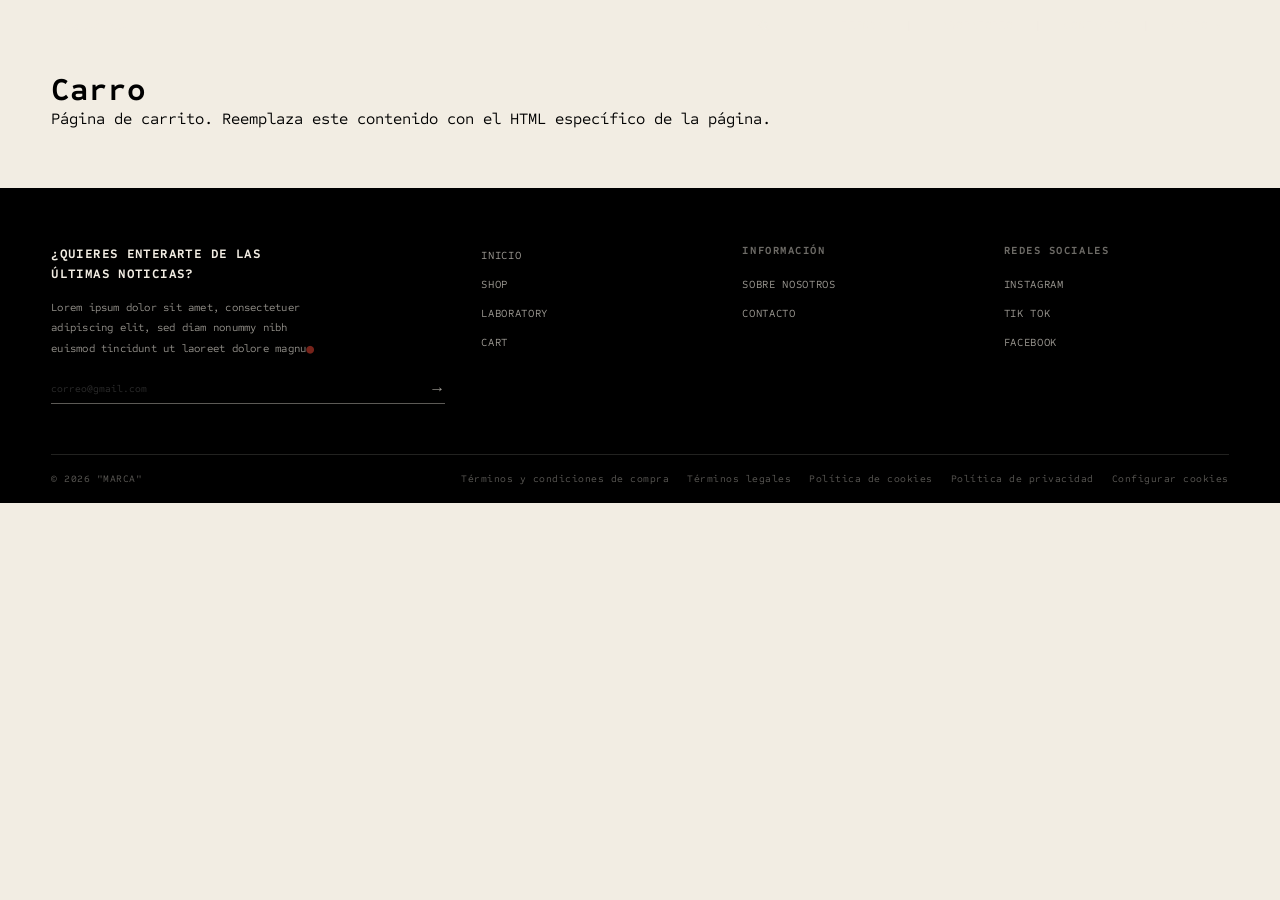
==== carro.html @ a8d57d3d "Add initial implementation of website structure with navbar, product pages, and chat widget" ====
<!DOCTYPE html>
<html lang="es">
<head>
    <meta charset="UTF-8">
    <meta name="viewport" content="width=device-width, initial-scale=1.0">
    <title>MARCA — Carro</title>
    <link href="https://fonts.googleapis.com/css2?family=Some+Type+Mono:ital,wght@0,400;0,700;1,400&display=swap" rel="stylesheet">
    <link rel="stylesheet" href="CSS.css">
</head>
<body>

<!-- NAVBAR (copiado de INICIO.html) -->
<nav id="navbar" class="on-light">
    <a href="INICIO.html" class="nav-logo">logotipo</a>

    <div class="nav-center">
        <input type="text" placeholder="" aria-label="Buscar">
        <button aria-label="Buscar">
            <svg width="13" height="13" viewBox="0 0 24 24" fill="none" stroke="currentColor" stroke-width="2">
                <circle cx="11" cy="11" r="7"/>
                <line x1="21" y1="21" x2="16.65" y2="16.65"/>
            </svg>
        </button>
    </div>

    <ul class="nav-links">
        <li><a href="tienda.html">Tienda</a></li>
        <li><a href="laboratorio.html">Laboratorio</a></li>
        <li><a href="contacto.html">Contacto</a></li>
        <li><a href="carro.html" class="cart-link">Carro</a></li>
    </ul>
</nav>

<!-- Contenido específico de la página -->
<main style="padding: calc(var(--nav-h) + 20px) 4% 60px;">
    <h1>Carro</h1>
    <p>Página de carrito. Reemplaza este contenido con el HTML específico de la página.</p>
</main>

<!-- FOOTER (copiado de INICIO.html) -->
<footer id="contacto" data-theme="dark">
    <div class="footer-top">

        <!-- Newsletter -->
        <div class="footer-newsletter">
            <p>¿Quieres enterarte de las<br>últimas noticias?</p>
            <small>
                Lorem ipsum dolor sit amet, consectetuer<br>
                adipiscing elit, sed diam nonummy nibh<br>
                euismod tincidunt ut laoreet dolore magnu<span class="dot">●</span>
            </small>
            <div class="footer-email-row">
                <input type="email" placeholder="correo@gmail.com" aria-label="Email">
                <button aria-label="Enviar">→</button>
            </div>
        </div>

        <!-- Navegación -->
        <div class="footer-col">
            <ul class="footer-nav-list">
                <li><a href="INICIO.html">Inicio</a></li>
                <li><a href="tienda.html">Shop</a></li>
                <li><a href="laboratorio.html">Laboratory</a></li>
                <li><a href="carro.html">Cart</a></li>
            </ul>
        </div>

        <!-- Información -->
        <div class="footer-col">
            <h4>Información</h4>
            <ul class="footer-nav-list">
                <li><a href="contacto.html">Sobre nosotros</a></li>
                <li><a href="contacto.html">Contacto</a></li>
            </ul>
        </div>

        <!-- Redes Sociales -->
        <div class="footer-col">
            <h4>Redes Sociales</h4>
            <ul class="footer-nav-list">
                <li><a href="#">Instagram</a></li>
                <li><a href="#">Tik Tok</a></li>
                <li><a href="#">Facebook</a></li>
            </ul>
        </div>

    </div>

    <div class="footer-bottom">
        <span>© 2026 "MARCA"</span>
        <div class="footer-bottom-links">
            <a href="#">Términos y condiciones de compra</a>
            <a href="#">Términos legales</a>
            <a href="#">Política de cookies</a>
            <a href="#">Política de privacidad</a>
            <a href="#">Configurar cookies</a>
        </div>
    </div>
</footer>

<!-- ══════════ MINI CHAT WIDGET ══════════ -->
<div id="chat-widget">
    <div class="chat-container">
        <div class="chat-header">
            <h3>Soporte</h3>
            <button id="chat-close">×</button>
        </div>
        <div id="chat-messages"></div>
        <div class="chat-input-area">
            <input id="chat-input" type="text" placeholder="Escribe tu mensaje...">
            <button id="chat-send-btn">→</button>
        </div>
    </div>
</div>

<script src="java.js"></script>
<script src="chat.js"></script>
</body>
</html>
---- CSS.css ----
/* ════════════════════════════════════════
   RESET & VARIABLES
════════════════════════════════════════ */
*, *::before, *::after {
    box-sizing: border-box;
    margin: 0;
    padding: 0;
}

:root {
    --cream: #f2ede3;
    --dark: #000000;
    --accent: #c0392b;
    --mono: 'Some Type Mono', monospace;
    --nav-h: 50px;
}

html {
    scroll-behavior: smooth;
}

body {
    font-family: var(--mono);
    background: var(--cream);
    color: var(--dark);
    overflow-x: hidden;
}


/* ════════════════════════════════════════
   NAVBAR
   Siempre transparente — solo cambia color
════════════════════════════════════════ */
#navbar {
    position: fixed;
    top: 0;
    left: 0;
    right: 0;
    z-index: 100;
    height: var(--nav-h);
    display: flex;
    align-items: center;
    justify-content: space-between;
    padding: 0 28px;
    background: transparent;
    transition: color 0.3s;
    margin-left: 30px;
    margin-right: 30px;
}

#navbar.on-dark  { color: var(--cream); }
#navbar.on-light { color: var(--dark);  }

.nav-logo {
    font-size: 14px;
    font-weight: 700;
    letter-spacing: 0.04em;
    text-transform: lowercase;
    min-width: 90px;
    text-decoration: none;
    color: inherit;
    display: block;
    transition: opacity 0.2s;
}

.nav-center {
    position: absolute;
    left: 50%;
    transform: translateX(-50%);
    display: flex;
    align-items: center;
    border: 1px solid currentColor;
    height: 26px;
    width: 280px;
}

.nav-center input {
    background: transparent;
    border: none;
    outline: none;
    font-family: var(--mono);
    font-size: 11px;
    color: inherit;
    width: 100%;
    padding: 0 10px;
}

.nav-center input::placeholder {
    opacity: 0.4;
}

.nav-center button {
    background: none;
    border: none;
    cursor: pointer;
    padding: 0 9px;
    color: inherit;
    font-size: 12px;
    display: flex;
    align-items: center;
    opacity: 0.7;
}

.nav-links {
    display: flex;
    gap: 22px;
    align-items: center;
    list-style: none;
    font-size: 11px;
    letter-spacing: 0.1em;
    text-transform: uppercase;
}

.nav-links a {
    text-decoration: none;
    color: inherit;
    transition: opacity 0.2s;
}

.nav-links a:hover {
    opacity: 0.55;
}

.nav-links .cart-link::after {
    content: ' ›';
}


/* ════════════════════════════════════════
   HABLEMOS — botón fijo esquina inferior
════════════════════════════════════════ */
#hablemos {
    position: fixed;
    bottom: 26px;
    right: 26px;
    z-index: 200;
    background: var(--dark);
    color: var(--cream);
    font-family: var(--mono);
    font-size: 11px;
    letter-spacing: 0.15em;
    text-transform: uppercase;
    padding: 10px 16px;
    text-decoration: none;
    border: 2px solid var(--dark);
    transition: background 0.2s, color 0.2s;
}

#hablemos:hover {
    background: var(--cream);
    color: var(--dark);
}


/* ════════════════════════════════════════
   HERO
════════════════════════════════════════ */
#hero {
    position: relative;
    width: 100%;
    height: 100vh;
    min-height: 640px;
    overflow: hidden;
}

/* Placeholder — eliminar cuando uses imagen real */
.hero-bg-placeholder {
    position: absolute;
    inset: 0;
    background: linear-gradient(140deg, #c9bc96 0%, #a89870 35%, #c5b88a 65%, #b0a070 100%);
}

.hero-bg-placeholder::before {
    content: '';
    position: absolute;
    inset: 0;
    background:
            radial-gradient(ellipse 70% 60% at 65% 45%, rgba(100,70,20,0.25) 0%, transparent 70%),
            radial-gradient(ellipse 50% 80% at 30% 60%, rgba(70,50,10,0.18) 0%, transparent 65%);
}

/* Imagen real de fondo */
.hero-bg-img {
    position: absolute;
    inset: 0;
    width: 100%;
    height: 100%;
    object-fit: cover;
}

/* Textos flotantes genéricos */
.hero-text {
    position: absolute;
    font-size: 12px;
    line-height: 1.45;
    letter-spacing: 0.025em;
    color: var(--dark);
    max-width: 250px;
}

.hero-text .dot {
    color: var(--accent);
    font-size: 15px;
    vertical-align: middle;
}

/* Posiciones de cada texto */
.ht-topright {
    top: 20%;
    right: 30%;
    text-align: right;
}

.ht-center {
    top: 68%;
    left: 36%;
}

.ht-botright {
    bottom: 18%;
    right: 15%;
    text-align: right;
    font-size: 12px;
}

/* Bloque izquierdo: texto + botón */
.hero-left-block {
    position: absolute;
    top: 55%;
    left: 4%;
    max-width: 320px;
    display: flex;
    flex-direction: column;
    gap: 22px;
}

.hero-left-block p {
    font-size: 12px;
    line-height: 1.75;
    letter-spacing: 0.025em;
    color: var(--dark);
}

.hero-left-block p .dot {
    color: var(--accent);
    font-size: 15px;
    vertical-align: middle;
}

/* Botón principal */
.btn-primary {
    display: inline-block;
    background: var(--dark);
    color: var(--cream);
    font-family: var(--mono);
    font-size: 11px;
    letter-spacing: 0.14em;
    text-transform: uppercase;
    padding: 12px 22px;
    text-decoration: none;
    border: 2px solid var(--dark);
    cursor: pointer;
    align-self: flex-start;
    transition: background 0.2s, color 0.2s;
}

.btn-primary:hover {
    background: transparent;
    color: var(--dark);
}


/* ════════════════════════════════════════
   INTRO HEADLINE
════════════════════════════════════════ */
#intro {
    padding: 60px 4% 36px;
    background: var(--cream);
}

#intro h2 {
    font-size: clamp(17px, 2.5vw, 28px);
    font-weight: 700;
    letter-spacing: 0.05em;
    text-transform: uppercase;
    line-height: 1.4;
    max-width: 820px;
}


/* ════════════════════════════════════════
   SECCIÓN PRODUCTOS
════════════════════════════════════════ */
#products-section {
    padding: 10px 4% 80px;
    background: var(--cream);
}

.products-grid {
    display: grid;
    grid-template-columns: 55% 45%;
}

/* — Columna izquierda — */
.pg-left {
    padding-right: 30px;
    display: flex;
    flex-direction: column;
}

.p-text-only {
    font-size: 11px;
    line-height: 1.85;
    letter-spacing: 0.03em;
    margin-bottom: 30px;
}

.p-text-only .dot {
    color: var(--accent);
    font-size: 14px;
    vertical-align: middle;
}

.p-text-indented {
    font-size: 11px;
    line-height: 1.85;
    letter-spacing: 0.03em;
    padding-left: 100px;
    margin-bottom: 26px;
}

.p-img-row {
    display: flex;
    align-items: flex-start;
    gap: 16px;
    margin-bottom: 26px;
}

.p-thumb {
    width: 110px;
    height: 110px;
    flex-shrink: 0;
    overflow: hidden;
}

.p-thumb img {
    width: 100%;
    height: 100%;
    object-fit: cover;
}

.p-thumb-caption {
    font-size: 11px;
    line-height: 1.85;
    letter-spacing: 0.03em;
}

.p-text-below {
    font-size: 11px;
    line-height: 1.85;
    letter-spacing: 0.03em;
    margin-bottom: 30px;
}

/* — Columna derecha — */
.pg-right {
    padding-left: 10px;
    display: flex;
    flex-direction: column;
    gap: 14px;
}

.p-thumb-lg {
    width: 80%;
    aspect-ratio: 0.88;
    overflow: hidden;
    margin-left: auto;
}

.p-thumb-lg img {
    width: 100%;
    height: 100%;
    object-fit: cover;
}

.p-right-mid {
    display: flex;
    gap: 16px;
    align-items: flex-start;
}

.p-thumb-sm {
    width: 48%;
    aspect-ratio: 0.82;
    overflow: hidden;
    flex-shrink: 0;
}

.p-thumb-sm img {
    width: 100%;
    height: 100%;
    object-fit: cover;
}

.p-text-right {
    flex: 1;
    font-size: 11px;
    line-height: 1.85;
    letter-spacing: 0.03em;
    text-align: right;
}

.p-text-right .dot {
    color: var(--accent);
    font-size: 14px;
    vertical-align: middle;
}


/* ════════════════════════════════════════
   MEMBERSHIP BANNER
════════════════════════════════════════ */
#membership {
    position: relative;
    width: 100%;
    min-height: 460px;
    display: flex;
    align-items: center;
    justify-content: center;
    overflow: hidden;
}

.membership-bg {
    position: absolute;
    inset: 0;

}


.membership-bg img {position: absolute;
    inset: 0;
    width: 100%;
    height: 100%;
    object-fit: cover;
    filter: sepia(0.2) brightness(0.85);}



.membership-card {
    position: relative;
    z-index: 2;
    background: var(--dark);
    color: var(--cream);
    width: min(380px, 86%);
    padding: 48px 38px 40px;
    text-align: center;
}

.membership-card h3 {
    font-size: 15px;
    letter-spacing: 0.14em;
    text-transform: uppercase;
    font-weight: 700;
    margin-bottom: 22px;
}

.membership-card p {
    font-size: 10.5px;
    line-height: 1.9;
    letter-spacing: 0.03em;
    opacity: 0.8;
    margin-bottom: 32px;
}

.btn-join {
    display: block;
    width: 100%;
    background: var(--cream);
    color: var(--dark);
    font-family: var(--mono);
    font-size: 10.5px;
    letter-spacing: 0.15em;
    text-transform: uppercase;
    padding: 14px;
    border: none;
    cursor: pointer;
    transition: background 0.2s;
}

.btn-join:hover {
    background: #e0d9c8;
}


/* ════════════════════════════════════════
   ÚLTIMOS PRODUCTOS
════════════════════════════════════════ */
#latest {
    padding: 64px 4% 80px;
    background: var(--cream);
}

#latest > h2 {
    font-size: 13px;
    letter-spacing: 0.16em;
    text-transform: uppercase;
    font-weight: 700;
    margin-bottom: 38px;
    text-align: center;
}

.latest-grid {
    display: grid;
    grid-template-columns: repeat(3, 1fr);
    gap: 24px;
    align-items: start;
}

.latest-item {
    display: flex;
    flex-direction: column;
    gap: 10px;
    cursor: pointer;
}

/* Contenedor imagen con badge */
.latest-img-wrap {
    position: relative;
    width: 100%;
    aspect-ratio: 0.78;
    overflow: hidden;
}

.latest-img-wrap img {
    width: 100%;
    height: 100%;
    object-fit: cover;
    display: block;
    transition: transform 0.4s ease;
}

.latest-item:hover .latest-img-wrap img {
    transform: scale(1.03);
}

/* Placeholder mientras no haya imagen */
.latest-img-wrap .img-ph {
    width: 100%;
    height: 100%;
    position: absolute;
    inset: 0;
}

/* Badge NUEVO */
.latest-badge {
    position: absolute;
    top: 12px;
    left: 12px;
    z-index: 2;
    background: var(--dark);
    color: var(--cream);
    font-family: var(--mono);
    font-size: 9px;
    font-weight: 700;
    letter-spacing: 0.12em;
    text-transform: uppercase;
    padding: 5px 10px;
}

/* Fila inferior: nombre + precio */
.latest-info {
    display: flex;
    justify-content: space-between;
    align-items: baseline;
    gap: 8px;
    padding: 0 2px;
}

.latest-item-label {
    font-size: 11px;
    letter-spacing: 0.07em;
    text-transform: uppercase;
    font-weight: 700;
}

.latest-price {
    font-size: 11px;
    letter-spacing: 0.06em;
    font-weight: 400;
    white-space: nowrap;
    opacity: 0.75;
}

/* ── Responsive ── */
@media (max-width: 768px) {
    #latest {
        padding: 40px 3% 40px;
    }

    #latest > h2 {
        font-size: 10px;
    }

    .latest-grid {
        grid-template-columns: 1fr;
        gap: 20px;
    }

    .latest-item-label {
        font-size: 10px;
    }

    .latest-price {
        font-size: 10px;
    }

    .latest-badge {
        font-size: 8px;
        padding: 4px 8px;
    }
}

@media (max-width: 480px) {
    #latest > h2 {
        font-size: 9px;
    }

    .latest-item-label {
        font-size: 9px;
    }

    .latest-price {
        font-size: 9px;
    }
}


/* ════════════════════════════════════════
   FOOTER
════════════════════════════════════════ */
footer {
    background: var(--dark);
    color: var(--cream);
    padding: 56px 4% 0;
}

.footer-top {
    display: grid;
    grid-template-columns: 1.4fr 0.8fr 0.8fr 0.8fr;
    gap: 36px;
    padding-bottom: 50px;
    border-bottom: 1px solid rgba(242, 237, 227, 0.14);
}

.footer-col h4 {
    font-size: 11px;
    letter-spacing: 0.14em;
    text-transform: uppercase;
    font-weight: 700;
    margin-bottom: 16px;
    opacity: 0.45;
}

.footer-newsletter p {
    font-size: 13px;
    line-height: 1.55;
    letter-spacing: 0.03em;
    text-transform: uppercase;
    font-weight: 700;
    margin-bottom: 14px;
}

.footer-newsletter small {
    display: block;
    font-size: 11px;
    line-height: 1.8;
    letter-spacing: 0.02em;
    opacity: 0.62;
    margin-bottom: 20px;
}

.footer-newsletter small .dot {
    color: var(--accent);
    font-size: 13px;
    vertical-align: middle;
}

.footer-email-row {
    display: flex;
    align-items: center;
    border-bottom: 1px solid rgba(242, 237, 227, 0.38);
    padding-bottom: 6px;
    gap: 6px;
}

.footer-email-row input {
    background: transparent;
    border: none;
    outline: none;
    font-family: var(--mono);
    font-size: 10px;
    color: var(--cream);
    flex: 1;
}

.footer-email-row input::placeholder {
    opacity: 0.38;
}

.footer-email-row button {
    background: none;
    border: none;
    color: var(--cream);
    cursor: pointer;
    font-size: 16px;
    opacity: 0.65;
    line-height: 1;
}

.footer-nav-list {
    list-style: none;
}

.footer-nav-list li {
    margin-bottom: 10px;
}

.footer-nav-list a {
    font-size: 11px;
    letter-spacing: 0.06em;
    text-transform: uppercase;
    text-decoration: none;
    color: var(--cream);
    opacity: 0.65;
    transition: opacity 0.2s;
}

.footer-nav-list a:hover {
    opacity: 1;
}

.footer-bottom {
    display: flex;
    justify-content: space-between;
    align-items: center;
    padding: 18px 0;
    font-size: 10px;
    letter-spacing: 0.05em;
    opacity: 0.38;
}

.footer-bottom-links {
    display: flex;
    gap: 18px;
}

.footer-bottom-links a {
    color: var(--cream);
    text-decoration: none;
}

.footer-bottom-links a:hover {
    opacity: 0.75;
}


/* ════════════════════════════════════════
   PLACEHOLDERS DE IMAGEN
   Eliminar estos estilos cuando uses imgs
════════════════════════════════════════ */
.img-ph {
    width: 100%;
    height: 100%;
    background: linear-gradient(135deg, #c9bc96 0%, #a89870 40%, #b8ac80 70%, #9a8a60 100%);
    position: relative;
    overflow: hidden;
}

.img-ph::before {
    content: '';
    position: absolute;
    inset: 0;
    background:
            radial-gradient(ellipse 65% 55% at 55% 50%, rgba(110,80,30,0.28) 0%, transparent 65%),
            radial-gradient(ellipse 40% 70% at 25% 70%, rgba(60,40,10,0.18) 0%, transparent 60%);
}


/* ════════════════════════════════════════
   SCROLL REVEAL
════════════════════════════════════════ */
.reveal {
    opacity: 0;
    transform: translateY(20px);
    transition: opacity 0.65s ease, transform 0.65s ease;

}

.reveal.visible {
    opacity: 1;
    transform: none;
}


/* ════════════════════════════════════════
   RESPONSIVE DESIGN
════════════════════════════════════════ */

/* Tablets y móviles */
@media (max-width: 768px) {
    /* Navbar */
    #navbar {
        padding: 0 20px;
        height: 40px;
    }

    .nav-logo {
        font-size: 12px;
    }

    .nav-center {
        display: none; /* Ocultar búsqueda en móviles */
    }

    .nav-links {
        gap: 15px;
        font-size: 9px;
    }

    /* Hablemos */
    #hablemos {
        bottom: 20px;
        right: 20px;
        padding: 8px 12px;
        font-size: 9px;
    }

    /* Hero */
    #hero {
        min-height: 500px;
    }

    .hero-text {
        font-size: 9px;
        max-width: 200px;
    }

    .ht-topright {
        top: 10%;
        right: 3%;
    }

    .ht-center {
        top: 35%;
        left: 25%;
    }

    .ht-botright {
        bottom: 15%;
        right: 3%;
    }

    .hero-left-block {
        top: 15%;
        left: 3%;
        max-width: 280px;
    }

    .hero-left-block p {
        font-size: 9px;
    }

    .btn-primary {
        font-size: 9px;
        padding: 10px 18px;
    }

    /* Intro */
    #intro {
        padding: 40px 3% 20px;
    }

    #intro h2 {
        font-size: clamp(12px, 4vw, 18px);
    }

    /* Products */
    #products-section {
        padding: 5px 3% 40px;
    }

    .products-grid {
        grid-template-columns: 1fr; /* Apilar columnas */
        gap: 20px;
    }

    .pg-left, .pg-right {
        padding-right: 0;
        padding-left: 0;
    }

    .p-text-indented {
        padding-left: 50px;
    }

    .p-thumb {
        width: 80px;
        height: 80px;
    }

    .p-thumb-lg {
        width: 100%;
        margin-left: 0;
    }

    .p-thumb-sm {
        width: 60%;
    }

    /* Membership */
    #membership {
        min-height: 350px;
    }

    .membership-card {
        width: 90%;
        padding: 36px 28px 30px;
    }

    .membership-card h3 {
        font-size: 13px;
    }

    .membership-card p {
        font-size: 9.5px;
    }

    .btn-join {
        font-size: 9.5px;
        padding: 12px;
    }

    /* Latest */
    #latest {
        padding: 40px 3% 40px;
    }

    #latest > h2 {
        font-size: 10px;
    }

    .latest-grid {
        grid-template-columns: 1fr; /* Apilar items */
        gap: 20px;
    }

    /* Footer */
    footer {
        padding: 40px 3% 0;
    }

    .footer-top {
        grid-template-columns: 1fr; /* Apilar columnas */
        gap: 30px;
    }

    .footer-newsletter p {
        font-size: 12px;
    }

    .footer-newsletter small {
        font-size: 8.5px;
    }

    .footer-col h4 {
        font-size: 8.5px;
    }

    .footer-nav-list a {
        font-size: 9.5px;
    }

    .footer-bottom {
        flex-direction: column;
        gap: 10px;
        text-align: center;
    }

    .footer-bottom-links {
        flex-wrap: wrap;
        justify-content: center;
        gap: 10px;
    }
}

/* Móviles pequeños */
@media (max-width: 480px) {
    #navbar {
        padding: 0 15px;
    }

    .nav-links {
        gap: 10px;
        font-size: 8px;
    }

    #hablemos {
        bottom: 15px;
        right: 15px;
        padding: 6px 10px;
        font-size: 8px;
    }

    .hero-text {
        font-size: 8px;
        max-width: 180px;
    }

    .hero-left-block {
        max-width: 250px;
    }

    .hero-left-block p {
        font-size: 8px;
    }

    .btn-primary {
        font-size: 8px;
        padding: 8px 14px;
    }

    #intro h2 {
        font-size: clamp(10px, 5vw, 16px);
    }

    .p-thumb {
        width: 70px;
        height: 70px;
    }

    .membership-card {
        width: 95%;
        padding: 30px 24px 26px;
    }

    .membership-card h3 {
        font-size: 12px;
    }

    .membership-card p {
        font-size: 9px;
    }

    .btn-join {
        font-size: 9px;
        padding: 10px;
    }

    #latest > h2 {
        font-size: 9px;
    }

    .footer-newsletter p {
        font-size: 11px;
    }

    .footer-nav-list a {
        font-size: 9px;
    }
}


/* ════════════════════════════════════════
   SLIDER LABORATORIO
════════════════════════════════════════ */
#lab-slider {
    background: var(--dark);
    color: var(--cream);
    padding: 48px 0 40px;
    position: relative;
    overflow: hidden;
}

.lab-slider-title {
    font-size: 13px;
    letter-spacing: 0.12em;
    text-transform: uppercase;
    font-weight: 700;
    padding: 0 4%;
    margin-bottom: 32px;
    opacity: 0.9;
}

.lab-slider-wrapper {
    position: relative;
    display: flex;
    align-items: center;
    justify-content: center;
    width: 100%;
}

/* Flechas */
.lab-arrow {
    position: absolute;
    top: 50%;
    transform: translateY(-50%);
    z-index: 10;
    background: none;
    border: none;
    color: var(--cream);
    font-family: var(--mono);
    font-size: 20px;
    cursor: pointer;
    padding: 12px 20px;
    opacity: 0.7;
    transition: opacity 0.2s;
    line-height: 1;
}

.lab-arrow:hover {
    opacity: 1;
}

.lab-arrow-prev { left: 10px; }
.lab-arrow-next { right: 10px; }

/* Contenedor de slides */
.lab-slides {
    width: 100%;
    position: relative;
    padding: 20px 0;
}

/* Slide individual */
.lab-slide {
    display: none;
    flex-direction: column;
    align-items: center;
    gap: 24px;
    padding: 0 70px;
    animation: fadeIn 0.4s ease-in-out;
}

.lab-slide.active {
    display: flex;
}

@keyframes fadeIn {
    from {
        opacity: 0;
        transform: scale(0.98);
    }
    to {
        opacity: 1;
        transform: scale(1);
    }
}

/* Imagen central */
.lab-img-wrap {
    position: relative;
    width: 65%;
    max-width: 600px;
}

/* Placeholder imagen — eliminar cuando uses img real */
.lab-img-ph {
    width: 100%;
    aspect-ratio: 1.2;
    background: radial-gradient(ellipse 70% 80% at 50% 55%,
    rgba(220,210,190,0.12) 0%,
    rgba(180,160,130,0.06) 50%,
    transparent 75%),
    #0a0a0a;
    position: relative;
    overflow: hidden;
}

.lab-img-ph::before {
    content: '';
    position: absolute;
    inset: 0;
    background:
            radial-gradient(ellipse 55% 65% at 50% 52%,
            rgba(200,185,155,0.15) 0%,
            rgba(0, 0, 0, 0.08) 45%,
            transparent 70%);
}

/* Si usas imagen real: */
.lab-img-wrap img {
    width: 100%;
    height: 100%;
    display: block;
    object-fit: cover;
    filter: brightness(0.95) contrast(1.05);
}

/* Cajas de texto flotantes con borde */
.lab-tag {
    position: absolute;
    border: 1px solid rgba(242, 237, 227, 0.5);
    padding: 8px 12px;
    background: transparent;
}

.lab-tag span {
    font-size: 10px;
    letter-spacing: 0.1em;
    line-height: 1.65;
    text-transform: uppercase;
    color: var(--cream);
}

.lab-tag .dot {
    color: var(--accent);
    font-size: 12px;
    vertical-align: middle;
}

/* Posiciones de las 4 cajas */
.lab-tag-1 {
    left: -36%;
    top: 28%;
}

.lab-tag-2 {
    right: -30%;
    top: 8%;
}

.lab-tag-3 {
    left: -50%;
    bottom: 18%;
}

.lab-tag-4 {
    right: -20%;
    bottom: 22%;
}

/* Nombre científico */
.lab-species {
    font-size: 14px;
    letter-spacing: 0.2em;
    text-transform: uppercase;
    font-weight: 400;
    text-align: center;
    opacity: 0.9;
    margin-top: 8px;
}

/* Pagination dots */
.lab-dots {
    display: flex;
    justify-content: center;
    gap: 6px;
    margin-top: 32px;
}

.lab-dot {
    width: 18px;
    height: 3px;
    background: rgba(242, 237, 227, 0.3);
    display: inline-block;
    cursor: pointer;
    transition: background 0.2s;
}

.lab-dot.active {
    background: var(--cream);
}

/* ── Responsive ── */
@media (max-width: 768px) {
    .lab-img-wrap {
        width: 75%;
    }

    .lab-tag {
        padding: 6px 8px;
    }

    .lab-tag span {
        font-size: 7.5px;
    }

    .lab-tag-1 { left: -18%; top: 22%; }
    .lab-tag-2 { right: -16%; top: 5%; }
    .lab-tag-3 { left: -18%; bottom: 15%; }
    .lab-tag-4 { right: -16%; bottom: 18%; }

    .lab-species {
        font-size: 11px;
    }

    .lab-slide {
        padding: 0 44px;
    }
}

@media (max-width: 480px) {
    .lab-img-wrap {
        width: 90%;
    }

    .lab-tag-1, .lab-tag-3 { left: -5%; }
    .lab-tag-2, .lab-tag-4 { right: -5%; }

    .lab-tag span {
        font-size: 6.5px;
    }

    .lab-species {
        font-size: 10px;
        letter-spacing: 0.14em;
    }
}

/* ════════════════════════════════════════
   TIENDA — estilos específicos
   Hereda todo de CSS.css
════════════════════════════════════════ */

/* Espacio para el navbar fijo */
#tienda {
    padding: 120px 4% 80px;
    background: var(--cream);
    min-height: 80vh;
}

/* Título de página */
.tienda-titulo {
    font-size: clamp(18px, 2.5vw, 28px);
    font-weight: 700;
    letter-spacing: 0.08em;
    text-transform: uppercase;
    margin-bottom: 40px;
}

/* ── Filtros ── */
.tienda-filtros {
    display: flex;
    gap: 10px;
    margin-bottom: 40px;
    flex-wrap: wrap;
}

.filtro-btn {
    background: transparent;
    border: 1px solid var(--dark);
    color: var(--dark);
    font-family: var(--mono);
    font-size: 10px;
    letter-spacing: 0.12em;
    text-transform: uppercase;
    padding: 7px 18px;
    cursor: pointer;
    transition: background 0.2s, color 0.2s;
}

.filtro-btn:hover,
.filtro-btn.active {
    background: var(--dark);
    color: var(--cream);
}

/* ── Grid de productos ── */
/* Reutiliza .latest-item, .latest-img-wrap,
   .latest-badge, .latest-info, .latest-item-label,
   .latest-price de CSS.css */

.tienda-grid {
    display: grid;
    grid-template-columns: repeat(3, 1fr);
    gap: 28px 24px;
    align-items: start;
}

/* Link activo en nav */
.nav-active {
    text-decoration: underline !important;
    text-underline-offset: 4px;
}

/* Separadores verticales entre links del nav
   (como aparecen en la imagen de tienda) */
.nav-links li + li::before {
    content: '|';
    margin-right: 22px;
    opacity: 0.25;
}

/* ── Responsive ── */
@media (max-width: 900px) {
    .tienda-grid {
        grid-template-columns: repeat(2, 1fr);
    }
}

@media (max-width: 768px) {
    #tienda {
        padding: 90px 3% 50px;
    }

    .tienda-titulo {
        font-size: clamp(14px, 5vw, 20px);
        margin-bottom: 28px;
    }

    .tienda-grid {
        grid-template-columns: repeat(2, 1fr);
        gap: 16px;
    }

    .tienda-filtros {
        margin-bottom: 28px;
    }

    .filtro-btn {
        font-size: 9px;
        padding: 6px 14px;
    }
}

@media (max-width: 480px) {
    .tienda-grid {
        grid-template-columns: 1fr;
    }

    #tienda {
        padding: 80px 3% 40px;
    }
}
/* ════════════════════════════════════════
   MEMBRESÍA — estilos específicos
   Hereda todo de CSS.css
════════════════════════════════════════ */

#membresia-page {
    padding: 90px 3% 80px;
    background: var(--cream);
    min-height: 80vh;
}

/* ── Layout principal: 3 zonas ── */
.mb-layout {
    display: grid;
    grid-template-columns: 1fr 1fr 320px;
    grid-template-rows: auto;
    gap: 24px;
    align-items: start;
}

/* Zona 1: imagen + cabecera producto */
.mb-col-producto {
    grid-column: 1;
    display: flex;
    flex-direction: column;
    gap: 16px;
    background: var(--dark);
    padding: 28px;
}

/* Cabecera: título + precio en fila */
.mb-producto-header {
    display: flex;
    justify-content: space-between;
    align-items: baseline;
    margin-bottom: 8px;
}

.mb-producto-titulo {
    font-size: clamp(16px, 2vw, 22px);
    font-weight: 700;
    letter-spacing: 0.08em;
    text-transform: uppercase;
    color: var(--cream);
}

.mb-producto-precio {
    font-size: 13px;
    letter-spacing: 0.06em;
    color: var(--cream);
    opacity: 0.75;
}

/* Imagen del producto */
.mb-producto-img {
    width: 100%;
    overflow: hidden;
}

.mb-producto-img img {
    width: 100%;
    height: 100%;
    object-fit: cover;
    display: block;
    filter: brightness(0.92) contrast(1.05);
}

/* ── Zona 2: planes de membresía ── */
.mb-col-planes {
    grid-column: 2;
    display: flex;
    flex-direction: column;
    gap: 0;
    background: var(--dark);
    padding: 28px;
}

/* Plan individual */
.mb-plan {
    padding: 22px 0 28px;
    border-bottom: 1px solid rgba(242, 237, 227, 0.1);
}

.mb-plan:last-child {
    border-bottom: none;
}

.mb-plan-header {
    display: flex;
    justify-content: space-between;
    align-items: center;
    margin-bottom: 10px;
}

.mb-plan-nombre {
    font-size: 13px;
    font-weight: 700;
    letter-spacing: 0.1em;
    text-transform: uppercase;
    color: var(--cream);
}

.mb-plan-icono {
    font-size: 14px;
    color: var(--cream);
    opacity: 0.6;
}

.mb-plan-sep {
    height: 1px;
    background: rgba(242, 237, 227, 0.25);
    margin-bottom: 14px;
}

.mb-plan-desc {
    font-size: 10.5px;
    line-height: 1.85;
    letter-spacing: 0.03em;
    color: var(--cream);
    opacity: 0.75;
    margin-bottom: 18px;
}

/* Botón añadir al carrito */
.mb-btn-carrito {
    display: block;
    width: 100%;
    background: transparent;
    color: var(--cream);
    font-family: var(--mono);
    font-size: 11px;
    letter-spacing: 0.12em;
    text-transform: uppercase;
    padding: 13px 16px;
    border: 1px solid rgba(242, 237, 227, 0.5);
    cursor: pointer;
    text-align: center;
    transition: background 0.2s, border-color 0.2s;
}

.mb-btn-carrito:hover {
    background: rgba(242, 237, 227, 0.08);
    border-color: var(--cream);
}

/* ── Zona 3: cards lateral ── */
.mb-col-lateral {
    grid-column: 3;
    display: flex;
    flex-direction: column;
    gap: 20px;
}

/* Card genérica */
.mb-card {
    background: var(--dark);
    color: var(--cream);
    padding: 28px 26px 26px;
    display: flex;
    flex-direction: column;
    gap: 16px;
}

.mb-card-titulo {
    font-size: 20px;
    font-weight: 700;
    letter-spacing: 0.06em;
    text-transform: uppercase;
    color: var(--cream);
}

.mb-card-subtitulo {
    font-size: 10px;
    line-height: 1.75;
    letter-spacing: 0.03em;
    opacity: 0.65;
    margin-top: -6px;
}

/* Formulario de contacto */
.mb-form {
    display: flex;
    flex-direction: column;
    gap: 14px;
}

.mb-campo {
    display: flex;
    flex-direction: column;
    gap: 6px;
}

.mb-campo label {
    font-size: 9.5px;
    letter-spacing: 0.12em;
    text-transform: uppercase;
    opacity: 0.55;
}

.mb-campo-sep {
    height: 1px;
    background: rgba(242, 237, 227, 0.25);
    margin-top: 4px;
}

/* Botón enviar */
.mb-btn-enviar {
    display: block;
    width: 100%;
    background: transparent;
    color: var(--cream);
    font-family: var(--mono);
    font-size: 11px;
    letter-spacing: 0.12em;
    text-transform: uppercase;
    padding: 14px 16px;
    border: 1px solid rgba(242, 237, 227, 0.5);
    cursor: pointer;
    text-align: center;
    margin-top: 8px;
    transition: background 0.2s, border-color 0.2s;
}

.mb-btn-enviar:hover {
    background: rgba(242, 237, 227, 0.08);
    border-color: var(--cream);
}

/* ── FAQs acordeón ── */
.mb-faqs {
    display: flex;
    flex-direction: column;
    gap: 0;
}

.mb-faq-item {
    cursor: pointer;
}

.mb-faq-header {
    display: flex;
    justify-content: space-between;
    align-items: center;
    padding: 12px 0 8px;
    font-size: 10px;
    letter-spacing: 0.1em;
    text-transform: uppercase;
    color: var(--cream);
    transition: opacity 0.2s;
}

.mb-faq-header:hover {
    opacity: 0.7;
}

.mb-faq-icono {
    font-size: 13px;
    opacity: 0.6;
    transition: transform 0.25s;
}

.mb-faq-item.open .mb-faq-icono {
    transform: rotate(90deg);
}

.mb-faq-sep {
    height: 1px;
    background: rgba(242, 237, 227, 0.2);
}

.mb-faq-body {
    overflow: hidden;
    max-height: 0;
    transition: max-height 0.35s ease, padding 0.25s ease;
}

.mb-faq-body p {
    font-size: 10px;
    line-height: 1.8;
    letter-spacing: 0.03em;
    opacity: 0.65;
    padding: 12px 0 10px;
}

.mb-faq-item.open .mb-faq-body {
    max-height: 200px;
}

/* ── Responsive ── */
@media (max-width: 1024px) {
    .mb-layout {
        grid-template-columns: 1fr 1fr;
        grid-template-rows: auto auto;
    }

    .mb-col-lateral {
        grid-column: 1 / 3;
        display: grid;
        grid-template-columns: 1fr 1fr;
        gap: 20px;
    }
}

@media (max-width: 768px) {
    #membresia-page {
        padding: 80px 3% 50px;
    }

    .mb-layout {
        grid-template-columns: 1fr;
    }

    .mb-col-producto,
    .mb-col-planes {
        grid-column: 1;
    }

    .mb-col-lateral {
        grid-column: 1;
        grid-template-columns: 1fr;
    }

    .mb-producto-titulo {
        font-size: 16px;
    }
}

@media (max-width: 480px) {
    .mb-card-titulo {
        font-size: 16px;
    }

    .mb-plan-nombre {
        font-size: 11px;
    }

    .mb-plan-desc {
        font-size: 9.5px;
    }

    .mb-btn-carrito,
    .mb-btn-enviar {
        font-size: 10px;
        padding: 11px 14px;
    }
}

/* ==========================
   MEMBERSHIP JS ANIMATIONS
   ========================== */

/* Toast */
.mb-toast {
    position: fixed;
    right: 24px;
    bottom: 100px;
    background: var(--dark);
    color: var(--cream);
    padding: 10px 14px;
    border-radius: 6px;
    box-shadow: 0 6px 18px rgba(0,0,0,0.25);
    opacity: 0;
    transform: translateY(8px);
    transition: opacity 0.25s ease, transform 0.25s ease;
    z-index: 9999;
}

.mb-toast.visible {
    opacity: 1;
    transform: translateY(0);
}

/* Botón añadido */
.mb-btn-carrito.added {
    animation: btnAdded 0.9s ease forwards;
}
@keyframes btnAdded {
    0% { transform: translateY(0); box-shadow: none; }
    20% { transform: translateY(-6px); box-shadow: 0 6px 18px rgba(0,0,0,0.15); }
    100% { transform: translateY(0); box-shadow: none; }
}

/* Resaltar el enlace del carro */
.cart-link.cart-flash {
    animation: cartFlash 0.9s ease;
}
@keyframes cartFlash {
    0% { text-shadow: none; transform: scale(1); }
    30% { text-shadow: 0 0 10px rgba(192,57,43,0.8); transform: scale(1.05); }
    100% { text-shadow: none; transform: scale(1); }
}

/* Enviar formulario - estados */
.mb-btn-enviar.sending {
    opacity: 0.8;
    transform: translateY(0);
}
.mb-btn-enviar.sent {
    background: linear-gradient(90deg,#1a1a14,#3a3a36);
    color: var(--cream);
}
.mb-btn-enviar.error {
    animation: btnError 0.7s ease;
}
@keyframes btnError {
    0% { transform: translateX(0); }
    25% { transform: translateX(-6px); }
    50% { transform: translateX(6px); }
    75% { transform: translateX(-4px); }
    100% { transform: translateX(0); }
}

/* Form sent overlay */
.mb-form.mb-form-sent {
    position: relative;
}
.mb-form.mb-form-sent::after {
    content: "\2713";
    position: absolute;
    right: 14px;
    top: -6px;
    background: var(--dark);
    color: var(--cream);
    padding: 8px 10px;
    border-radius: 50%;
    box-shadow: 0 6px 18px rgba(0,0,0,0.12);
    transform: scale(0);
    animation: checkPop 0.6s ease forwards;
}
@keyframes checkPop {
    to { transform: scale(1); }
}

/* Hover highlight for plans */
.mb-plan-hover {
    border: 1px solid rgba(0,0,0,0.06);
    background: rgba(26,26,20,0.02);
}


/* ════════════════════════════════════════
   MINI CHAT WIDGET
════════════════════════════════════════ */
#chat-widget {
    position: fixed;
    bottom: 0;
    right: 0;
    width: 100%;
    height: 100%;
    background: rgba(0, 0, 0, 0);
    display: none;
    align-items: flex-end;
    justify-content: flex-end;
    z-index: 300;
    opacity: 0;
    transition: opacity 0.3s ease, background 0.3s ease;
}

#chat-widget.active {
    display: flex;
    opacity: 1;
    background: rgba(0, 0, 0, 0.4);
}

.chat-container {
    width: 100%;
    max-width: 380px;
    height: 100%;
    max-height: 600px;
    background: var(--cream);
    display: flex;
    flex-direction: column;
    border-left: 1px solid rgba(0,0,0,0.1);
    box-shadow: -2px 0 12px rgba(0,0,0,0.15);
    border-radius: 12px 0 0 0;
    animation: slideUp 0.3s ease;
}

@keyframes slideUp {
    from {
        transform: translateY(100px);
        opacity: 0;
    }
    to {
        transform: translateY(0);
        opacity: 1;
    }
}

.chat-header {
    padding: 20px;
    border-bottom: 1px solid rgba(0,0,0,0.08);
    display: flex;
    justify-content: space-between;
    align-items: center;
    background: var(--dark);
    color: var(--cream);
    border-radius: 12px 0 0 0;
}

.chat-header h3 {
    font-size: 13px;
    letter-spacing: 0.1em;
    text-transform: uppercase;
    font-weight: 700;
    margin: 0;
}

#chat-close {
    background: none;
    border: none;
    color: var(--cream);
    font-size: 20px;
    cursor: pointer;
    opacity: 0.7;
    transition: opacity 0.2s;
}

#chat-close:hover {
    opacity: 1;
}

#chat-messages {
    flex: 1;
    overflow-y: auto;
    padding: 20px;
    display: flex;
    flex-direction: column;
    gap: 14px;
    font-size: 11px;
    line-height: 1.6;
    letter-spacing: 0.02em;
}

.chat-message {
    padding: 12px 14px;
    border-radius: 6px;
    max-width: 85%;
    word-wrap: break-word;
    animation: fadeIn 0.3s ease;
}

@keyframes fadeIn {
    from {
        opacity: 0;
        transform: translateY(10px);
    }
    to {
        opacity: 1;
        transform: translateY(0);
    }
}

.chat-user {
    align-self: flex-end;
    background: var(--dark);
    color: var(--cream);
    border-radius: 6px 0 6px 6px;
}

.chat-bot {
    align-self: flex-start;
    background: rgba(0,0,0,0.06);
    color: var(--dark);
    border-radius: 0 6px 6px 6px;
    max-width: 90%;
}

.chat-input-area {
    padding: 16px;
    border-top: 1px solid rgba(0,0,0,0.08);
    display: flex;
    gap: 10px;
    align-items: flex-end;
}

#chat-input {
    flex: 1;
    background: transparent;
    border: none;
    border-bottom: 1px solid rgba(0,0,0,0.2);
    outline: none;
    font-family: var(--mono);
    font-size: 11px;
    color: var(--dark);
    padding: 8px 0;
    resize: none;
    max-height: 80px;
}

#chat-input::placeholder {
    color: rgba(0,0,0,0.4);
}

#chat-input:focus {
    border-bottom-color: var(--accent);
}

#chat-send-btn {
    background: var(--dark);
    color: var(--cream);
    border: none;
    cursor: pointer;
    padding: 8px 12px;
    font-family: var(--mono);
    font-size: 11px;
    letter-spacing: 0.1em;
    text-transform: uppercase;
    border-radius: 3px;
    transition: background 0.2s, transform 0.1s;
    flex-shrink: 0;
}

#chat-send-btn:hover {
    background: var(--accent);
}

#chat-send-btn:active {
    transform: scale(0.95);
}

/* Responsive */
@media (max-width: 480px) {
    .chat-container {
        max-width: 100%;
        border-radius: 12px 12px 0 0;
    }

    .chat-header {
        border-radius: 12px 12px 0 0;
    }

    #chat-messages {
        padding: 16px;
        gap: 12px;
        font-size: 10px;
    }

    .chat-message {
        padding: 10px 12px;
        max-width: 90%;
    }

    .chat-input-area {
        padding: 12px;
        gap: 8px;
    }

    #chat-input {
        font-size: 10px;
    }

    #chat-send-btn {
        padding: 6px 10px;
        font-size: 10px;
    }
}
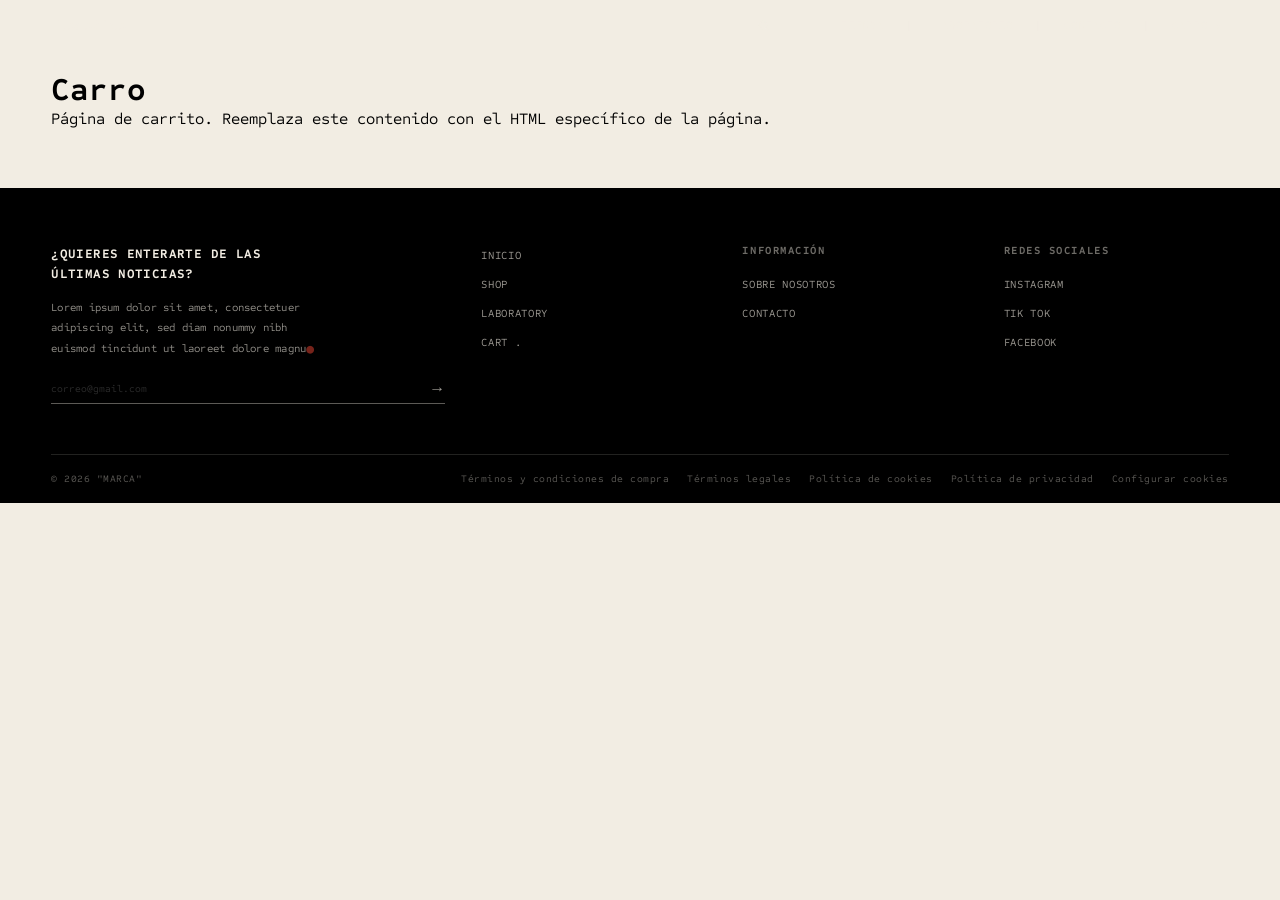
==== commit 0042d391: "Add initial implementation of website structure with navbar, product pages, and chat widget" ====
--- a/carro.html
+++ b/carro.html
@@ -11,7 +11,7 @@
 
 <!-- NAVBAR (copiado de INICIO.html) -->
 <nav id="navbar" class="on-light">
-    <a href="INICIO.html" class="nav-logo">logotipo</a>
+    <span class="nav-logo">logotipo</span>
 
     <div class="nav-center">
         <input type="text" placeholder="" aria-label="Buscar">
@@ -58,10 +58,10 @@
         <!-- Navegación -->
         <div class="footer-col">
             <ul class="footer-nav-list">
-                <li><a href="INICIO.html">Inicio</a></li>
+                <li><a href="index.html">Inicio</a></li>
                 <li><a href="tienda.html">Shop</a></li>
                 <li><a href="laboratorio.html">Laboratory</a></li>
-                <li><a href="carro.html">Cart</a></li>
+                <li><a href="carro.html">Cart .</a></li>
             </ul>
         </div>
 
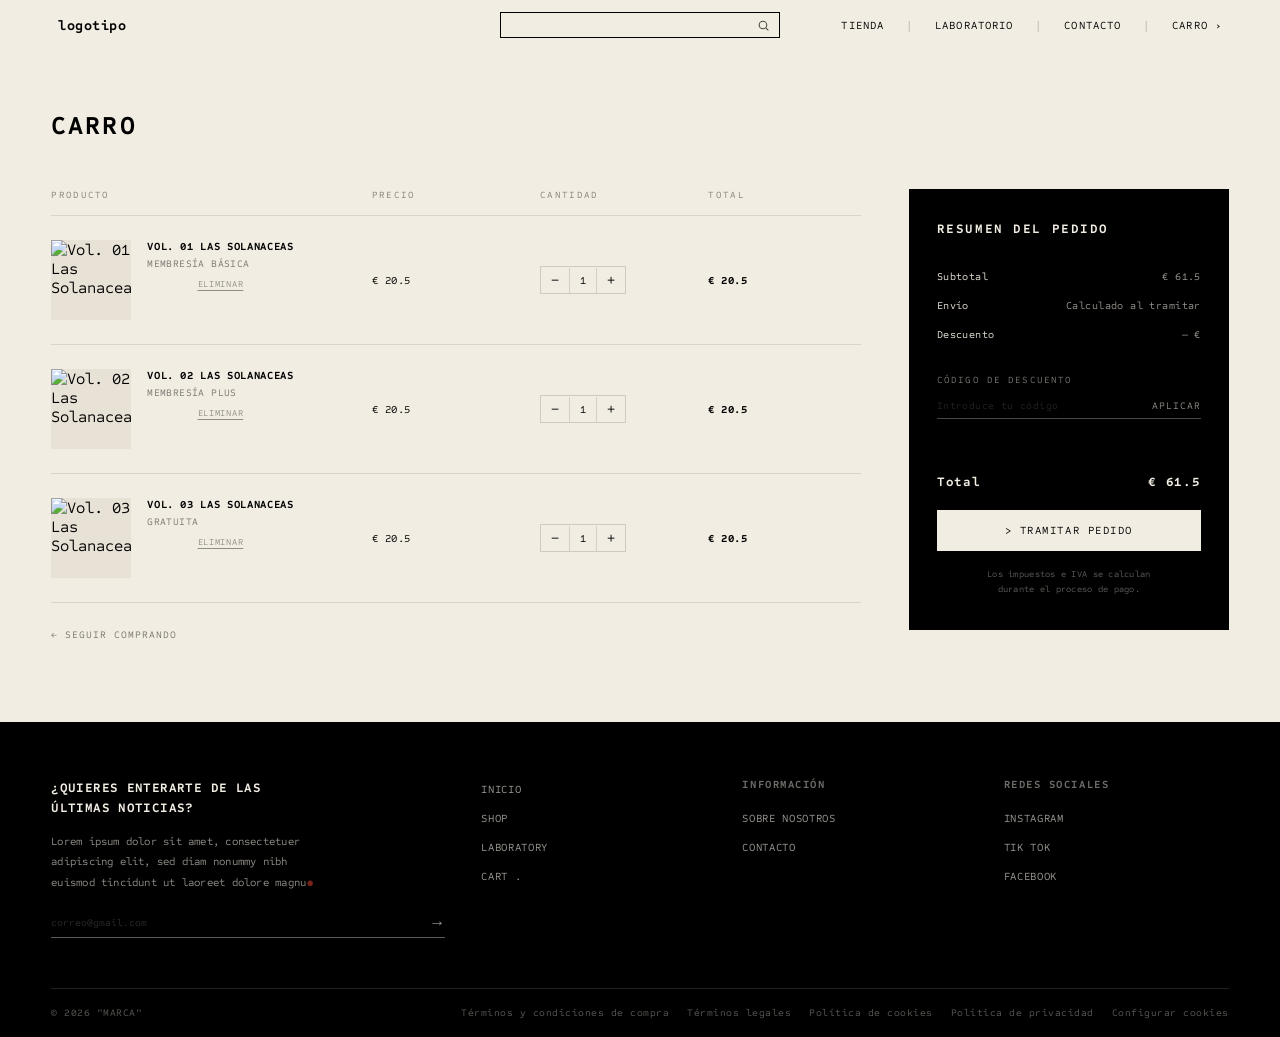
==== commit eb0cb0df: "Add initial implementation of website structure with navbar, product pages, and chat widget" ====
--- a/carro.html
+++ b/carro.html
@@ -11,7 +11,7 @@
 
 <!-- NAVBAR (copiado de INICIO.html) -->
 <nav id="navbar" class="on-light">
-    <span class="nav-logo">logotipo</span>
+    <a href="index.html" class="nav-logo">logotipo</a>
 
     <div class="nav-center">
         <input type="text" placeholder="" aria-label="Buscar">
@@ -32,9 +32,169 @@
 </nav>
 
 <!-- Contenido específico de la página -->
-<main style="padding: calc(var(--nav-h) + 20px) 4% 60px;">
-    <h1>Carro</h1>
-    <p>Página de carrito. Reemplaza este contenido con el HTML específico de la página.</p>
+<!-- ══════════ CARRO ══════════ -->
+<main id="carro-page" data-theme="light">
+
+    <h1 class="carro-titulo reveal">Carro</h1>
+
+    <div class="carro-layout">
+
+        <!-- ── COLUMNA IZQUIERDA: lista de productos ── -->
+        <div class="carro-items">
+
+            <!-- Cabecera de la tabla -->
+            <div class="carro-tabla-header">
+                <span>Producto</span>
+                <span>Precio</span>
+                <span>Cantidad</span>
+                <span>Total</span>
+            </div>
+
+            <div class="carro-sep"></div>
+
+            <!-- Item 1 -->
+            <div class="carro-item reveal" data-id="1">
+                <div class="carro-item-producto">
+                    <div class="carro-item-img">
+                        <img src="imagenes/vol01.jpg" alt="Vol. 01 Las Solanaceas">
+                        <!-- Placeholder: <div class="img-ph" style="height:100%;"></div> -->
+                    </div>
+                    <div class="carro-item-info">
+                        <span class="carro-item-nombre">Vol. 01 Las Solanaceas</span>
+                        <span class="carro-item-variante">Membresía Básica</span>
+                        <button class="carro-item-eliminar" data-id="1">Eliminar</button>
+                    </div>
+                </div>
+                <span class="carro-item-precio">€ 20.5</span>
+                <div class="carro-cantidad">
+                    <button class="carro-cant-btn" data-action="restar" data-id="1">−</button>
+                    <span class="carro-cant-num">1</span>
+                    <button class="carro-cant-btn" data-action="sumar" data-id="1">+</button>
+                </div>
+                <span class="carro-item-total">€ 20.5</span>
+            </div>
+
+            <div class="carro-sep"></div>
+
+            <!-- Item 2 -->
+            <div class="carro-item reveal" data-id="2">
+                <div class="carro-item-producto">
+                    <div class="carro-item-img">
+                        <img src="imagenes/vol02.jpg" alt="Vol. 02 Las Solanaceas">
+                    </div>
+                    <div class="carro-item-info">
+                        <span class="carro-item-nombre">Vol. 02 Las Solanaceas</span>
+                        <span class="carro-item-variante">Membresía Plus</span>
+                        <button class="carro-item-eliminar" data-id="2">Eliminar</button>
+                    </div>
+                </div>
+                <span class="carro-item-precio">€ 20.5</span>
+                <div class="carro-cantidad">
+                    <button class="carro-cant-btn" data-action="restar" data-id="2">−</button>
+                    <span class="carro-cant-num">1</span>
+                    <button class="carro-cant-btn" data-action="sumar" data-id="2">+</button>
+                </div>
+                <span class="carro-item-total">€ 20.5</span>
+            </div>
+
+            <div class="carro-sep"></div>
+
+            <!-- Item 3 -->
+            <div class="carro-item reveal" data-id="3">
+                <div class="carro-item-producto">
+                    <div class="carro-item-img">
+                        <img src="imagenes/vol03.jpg" alt="Vol. 03 Las Solanaceas">
+                    </div>
+                    <div class="carro-item-info">
+                        <span class="carro-item-nombre">Vol. 03 Las Solanaceas</span>
+                        <span class="carro-item-variante">Gratuita</span>
+                        <button class="carro-item-eliminar" data-id="3">Eliminar</button>
+                    </div>
+                </div>
+                <span class="carro-item-precio">€ 20.5</span>
+                <div class="carro-cantidad">
+                    <button class="carro-cant-btn" data-action="restar" data-id="3">−</button>
+                    <span class="carro-cant-num">1</span>
+                    <button class="carro-cant-btn" data-action="sumar" data-id="3">+</button>
+                </div>
+                <span class="carro-item-total">€ 20.5</span>
+            </div>
+
+            <div class="carro-sep"></div>
+
+            <!-- Enlace seguir comprando -->
+            <div class="carro-seguir">
+                <a href="tienda.html" class="carro-link-tienda">← Seguir comprando</a>
+            </div>
+
+        </div>
+
+        <!-- ── COLUMNA DERECHA: resumen del pedido ── -->
+        <div class="carro-resumen reveal">
+
+            <h2 class="carro-resumen-titulo">Resumen del pedido</h2>
+            <div class="carro-sep"></div>
+
+            <div class="carro-resumen-linea">
+                <span>Subtotal</span>
+                <span id="carro-subtotal">€ 61.5</span>
+            </div>
+
+            <div class="carro-resumen-linea">
+                <span>Envío</span>
+                <span>Calculado al tramitar</span>
+            </div>
+
+            <div class="carro-resumen-linea">
+                <span>Descuento</span>
+                <span id="carro-descuento">— €</span>
+            </div>
+
+            <div class="carro-sep"></div>
+
+            <!-- Código descuento -->
+            <div class="carro-cupon">
+                <label class="carro-cupon-label">Código de descuento</label>
+                <div class="carro-cupon-row">
+                    <input
+                            type="text"
+                            id="carro-cupon-input"
+                            placeholder="Introduce tu código"
+                            class="carro-cupon-input"
+                    >
+                    <button id="carro-cupon-btn" class="carro-cupon-btn">Aplicar</button>
+                </div>
+                <span id="carro-cupon-msg" class="carro-cupon-msg"></span>
+            </div>
+
+            <div class="carro-sep"></div>
+
+            <div class="carro-resumen-total">
+                <span>Total</span>
+                <span id="carro-total">€ 61.5</span>
+            </div>
+
+            <button id="carro-tramitar-btn" class="carro-btn-tramitar">
+                &gt; Tramitar pedido
+            </button>
+
+            <p class="carro-aviso">
+                Los impuestos e IVA se calculan<br>
+                durante el proceso de pago.
+            </p>
+
+        </div>
+
+    </div>
+
+    <!-- Estado vacío (oculto por defecto) -->
+    <div id="carro-vacio" class="carro-vacio" style="display:none;">
+        <p>Tu carro está vacío.</p>
+        <a href="tienda.html" class="carro-btn-tramitar" style="display:inline-block; text-decoration:none; text-align:center;">
+            &gt; Ver productos
+        </a>
+    </div>
+
 </main>
 
 <!-- FOOTER (copiado de INICIO.html) -->
--- a/CSS.css
+++ b/CSS.css
@@ -433,16 +433,16 @@
 .membership-bg {
     position: absolute;
     inset: 0;
-
-}
-
-
-.membership-bg img {position: absolute;
+}
+
+.membership-bg img {
+    position: absolute;
     inset: 0;
     width: 100%;
     height: 100%;
     object-fit: cover;
-    filter: sepia(0.2) brightness(0.85);}
+    filter: sepia(0.2) brightness(0.85);
+}
 
 
 
@@ -2089,3 +2089,1808 @@
         font-size: 10px;
     }
 }
+
+/* ════════════════════════════════════════
+   CARRO — estilos específicos
+   Hereda todo de CSS.css
+════════════════════════════════════════ */
+
+#carro-page {
+    padding: 110px 4% 80px;
+    background: var(--cream);
+    min-height: 80vh;
+}
+
+/* Título */
+.carro-titulo {
+    font-size: clamp(18px, 2.5vw, 26px);
+    font-weight: 700;
+    letter-spacing: 0.08em;
+    text-transform: uppercase;
+    margin-bottom: 48px;
+}
+
+/* ── Layout dos columnas ── */
+.carro-layout {
+    display: grid;
+    grid-template-columns: 1fr 320px;
+    gap: 48px;
+    align-items: start;
+}
+
+/* ── Separador ── */
+.carro-sep {
+    height: 1px;
+    background: rgba(0, 0, 0, 0.1);
+    margin: 0;
+}
+
+/* ── Cabecera tabla ── */
+.carro-tabla-header {
+    display: grid;
+    grid-template-columns: 2fr 1fr 1fr 1fr;
+    gap: 16px;
+    padding: 0 0 14px;
+    font-size: 9.5px;
+    letter-spacing: 0.14em;
+    text-transform: uppercase;
+    opacity: 0.45;
+}
+
+/* ── Item del carro ── */
+.carro-item {
+    display: grid;
+    grid-template-columns: 2fr 1fr 1fr 1fr;
+    gap: 16px;
+    align-items: center;
+    padding: 24px 0;
+}
+
+/* Producto: imagen + info */
+.carro-item-producto {
+    display: flex;
+    gap: 16px;
+    align-items: flex-start;
+}
+
+.carro-item-img {
+    width: 80px;
+    height: 80px;
+    flex-shrink: 0;
+    overflow: hidden;
+    background: #e8e2d6;
+}
+
+.carro-item-img img {
+    width: 100%;
+    height: 100%;
+    object-fit: cover;
+    display: block;
+}
+
+.carro-item-info {
+    display: flex;
+    flex-direction: column;
+    gap: 5px;
+}
+
+.carro-item-nombre {
+    font-size: 11px;
+    font-weight: 700;
+    letter-spacing: 0.06em;
+    text-transform: uppercase;
+}
+
+.carro-item-variante {
+    font-size: 10px;
+    letter-spacing: 0.04em;
+    opacity: 0.5;
+    text-transform: uppercase;
+}
+
+.carro-item-eliminar {
+    background: none;
+    border: none;
+    font-family: var(--mono);
+    font-size: 9px;
+    letter-spacing: 0.08em;
+    text-transform: uppercase;
+    color: var(--dark);
+    opacity: 0.4;
+    cursor: pointer;
+    padding: 0;
+    text-decoration: underline;
+    text-underline-offset: 3px;
+    margin-top: 4px;
+    transition: opacity 0.2s;
+}
+
+.carro-item-eliminar:hover {
+    opacity: 1;
+    color: var(--accent);
+}
+
+/* Precio y total */
+.carro-item-precio,
+.carro-item-total {
+    font-size: 11px;
+    letter-spacing: 0.04em;
+}
+
+.carro-item-total {
+    font-weight: 700;
+}
+
+/* Selector de cantidad */
+.carro-cantidad {
+    display: flex;
+    align-items: center;
+    gap: 0;
+    border: 1px solid rgba(0,0,0,0.15);
+    width: fit-content;
+}
+
+.carro-cant-btn {
+    background: none;
+    border: none;
+    font-family: var(--mono);
+    font-size: 14px;
+    color: var(--dark);
+    cursor: pointer;
+    padding: 6px 10px;
+    line-height: 1;
+    transition: background 0.15s;
+}
+
+.carro-cant-btn:hover {
+    background: rgba(0,0,0,0.05);
+}
+
+.carro-cant-num {
+    font-size: 11px;
+    letter-spacing: 0.06em;
+    min-width: 28px;
+    text-align: center;
+    padding: 6px 4px;
+    border-left: 1px solid rgba(0,0,0,0.12);
+    border-right: 1px solid rgba(0,0,0,0.12);
+}
+
+/* Enlace volver */
+.carro-seguir {
+    padding: 20px 0 0;
+}
+
+.carro-link-tienda {
+    font-size: 10px;
+    letter-spacing: 0.1em;
+    text-transform: uppercase;
+    color: var(--dark);
+    text-decoration: none;
+    opacity: 0.5;
+    transition: opacity 0.2s;
+}
+
+.carro-link-tienda:hover {
+    opacity: 1;
+}
+
+/* ── Columna resumen ── */
+.carro-resumen {
+    background: var(--dark);
+    color: var(--cream);
+    padding: 32px 28px;
+    display: flex;
+    flex-direction: column;
+    gap: 16px;
+    position: sticky;
+    top: calc(var(--nav-h) + 20px);
+}
+
+.carro-resumen-titulo {
+    font-size: 13px;
+    font-weight: 700;
+    letter-spacing: 0.12em;
+    text-transform: uppercase;
+}
+
+.carro-resumen-linea {
+    display: flex;
+    justify-content: space-between;
+    align-items: baseline;
+    font-size: 10.5px;
+    letter-spacing: 0.04em;
+}
+
+.carro-resumen-linea span:last-child {
+    opacity: 0.65;
+    text-align: right;
+    max-width: 55%;
+}
+
+.carro-resumen-total {
+    display: flex;
+    justify-content: space-between;
+    align-items: baseline;
+    font-size: 13px;
+    font-weight: 700;
+    letter-spacing: 0.06em;
+}
+
+/* Cupón */
+.carro-cupon {
+    display: flex;
+    flex-direction: column;
+    gap: 8px;
+}
+
+.carro-cupon-label {
+    font-size: 9.5px;
+    letter-spacing: 0.12em;
+    text-transform: uppercase;
+    opacity: 0.5;
+}
+
+.carro-cupon-row {
+    display: flex;
+    gap: 0;
+    border-bottom: 1px solid rgba(242, 237, 227, 0.3);
+}
+
+.carro-cupon-input {
+    flex: 1;
+    background: transparent;
+    border: none;
+    outline: none;
+    font-family: var(--mono);
+    font-size: 10px;
+    color: var(--cream);
+    padding: 6px 0;
+    letter-spacing: 0.04em;
+}
+
+.carro-cupon-input::placeholder {
+    opacity: 0.3;
+}
+
+.carro-cupon-btn {
+    background: none;
+    border: none;
+    font-family: var(--mono);
+    font-size: 10px;
+    letter-spacing: 0.1em;
+    text-transform: uppercase;
+    color: var(--cream);
+    cursor: pointer;
+    opacity: 0.6;
+    padding: 6px 0 6px 10px;
+    transition: opacity 0.2s;
+}
+
+.carro-cupon-btn:hover {
+    opacity: 1;
+}
+
+.carro-cupon-msg {
+    font-size: 9.5px;
+    letter-spacing: 0.04em;
+    min-height: 14px;
+}
+
+.carro-cupon-msg.ok  { color: #7ecb8f; }
+.carro-cupon-msg.err { color: var(--accent); }
+
+/* Botón tramitar */
+.carro-btn-tramitar {
+    display: block;
+    width: 100%;
+    background: var(--cream);
+    color: var(--dark);
+    font-family: var(--mono);
+    font-size: 11px;
+    letter-spacing: 0.14em;
+    text-transform: uppercase;
+    padding: 14px;
+    border: none;
+    cursor: pointer;
+    text-align: center;
+    margin-top: 4px;
+    transition: background 0.2s;
+}
+
+.carro-btn-tramitar:hover {
+    background: #e0d9c8;
+}
+
+.carro-aviso {
+    font-size: 9px;
+    letter-spacing: 0.03em;
+    opacity: 0.4;
+    line-height: 1.7;
+    text-align: center;
+}
+
+/* ── Estado vacío ── */
+.carro-vacio {
+    text-align: center;
+    padding: 80px 0;
+    display: flex;
+    flex-direction: column;
+    align-items: center;
+    gap: 28px;
+}
+
+.carro-vacio p {
+    font-size: 13px;
+    letter-spacing: 0.08em;
+    text-transform: uppercase;
+    opacity: 0.45;
+}
+
+/* ── Items eliminados (animación) ── */
+.carro-item.eliminando {
+    opacity: 0;
+    transform: translateX(20px);
+    transition: opacity 0.3s ease, transform 0.3s ease;
+}
+
+/* ── Responsive ── */
+@media (max-width: 900px) {
+    .carro-layout {
+        grid-template-columns: 1fr;
+        gap: 32px;
+    }
+
+    .carro-resumen {
+        position: static;
+    }
+}
+
+@media (max-width: 768px) {
+    #carro-page {
+        padding: 80px 3% 50px;
+    }
+
+    .carro-titulo {
+        font-size: clamp(15px, 5vw, 22px);
+        margin-bottom: 32px;
+    }
+
+    .carro-tabla-header {
+        display: none;
+    }
+
+    .carro-item {
+        grid-template-columns: 1fr;
+        gap: 12px;
+        padding: 20px 0;
+    }
+
+    .carro-item-precio {
+        display: none;
+    }
+
+    .carro-item-img {
+        width: 70px;
+        height: 70px;
+    }
+
+    .carro-resumen {
+        padding: 24px 20px;
+    }
+}
+
+@media (max-width: 480px) {
+    .carro-item-img {
+        width: 60px;
+        height: 60px;
+    }
+
+    .carro-item-nombre {
+        font-size: 10px;
+    }
+
+    .carro-resumen-titulo {
+        font-size: 12px;
+    }
+
+    .carro-btn-tramitar {
+        font-size: 10px;
+        padding: 12px;
+    }
+}
+/* ════════════════════════════════════════
+   PAGO — estilos específicos
+   Hereda todo de CSS.css
+════════════════════════════════════════ */
+
+#pago-page {
+    padding: 100px 4% 80px;
+    background: var(--cream);
+    min-height: 80vh;
+}
+
+/* ── Migas de pan ── */
+.pago-breadcrumb {
+    display: flex;
+    align-items: center;
+    gap: 10px;
+    font-size: 10px;
+    letter-spacing: 0.1em;
+    text-transform: uppercase;
+    margin-bottom: 48px;
+    opacity: 0.6;
+}
+
+.pago-breadcrumb a {
+    color: var(--dark);
+    text-decoration: none;
+    transition: opacity 0.2s;
+}
+
+.pago-breadcrumb a:hover {
+    opacity: 0.5;
+}
+
+.pago-breadcrumb-active {
+    font-weight: 700;
+    opacity: 1;
+    color: var(--dark);
+}
+
+.pago-breadcrumb-inactive {
+    opacity: 0.4;
+}
+
+/* ── Layout dos columnas ── */
+.pago-layout {
+    display: grid;
+    grid-template-columns: 1fr 360px;
+    gap: 56px;
+    align-items: start;
+}
+
+/* ── Separador ── */
+.pago-sep {
+    height: 1px;
+    background: rgba(0, 0, 0, 0.1);
+    margin: 4px 0;
+}
+
+/* ════════════════════
+   FORMULARIOS
+════════════════════ */
+.pago-formularios {
+    display: flex;
+    flex-direction: column;
+    gap: 32px;
+}
+
+/* Bloque de sección */
+.pago-bloque {
+    display: flex;
+    flex-direction: column;
+    gap: 28px;
+}
+
+.pago-bloque-titulo {
+    display: flex;
+    align-items: baseline;
+    gap: 14px;
+    font-size: 13px;
+    font-weight: 700;
+    letter-spacing: 0.1em;
+    text-transform: uppercase;
+}
+
+.pago-bloque-num {
+    font-size: 10px;
+    letter-spacing: 0.16em;
+    opacity: 0.35;
+    font-weight: 400;
+}
+
+/* Contenedor de campos */
+.pago-campos {
+    display: flex;
+    flex-direction: column;
+    gap: 22px;
+}
+
+/* Fila de dos campos */
+.pago-fila-dos {
+    display: grid;
+    grid-template-columns: 1fr 1fr;
+    gap: 24px;
+}
+
+/* Fila de tres campos */
+.pago-fila-tres {
+    display: grid;
+    grid-template-columns: 1fr 1fr 1fr;
+    gap: 20px;
+}
+
+/* Campo individual */
+.pago-campo {
+    display: flex;
+    flex-direction: column;
+    gap: 6px;
+    position: relative;
+}
+
+.pago-campo label {
+    font-size: 9.5px;
+    letter-spacing: 0.14em;
+    text-transform: uppercase;
+    opacity: 0.45;
+    transition: opacity 0.2s;
+}
+
+.pago-campo:focus-within label {
+    opacity: 0.9;
+}
+
+.pago-campo input,
+.pago-campo select {
+    background: transparent;
+    border: none;
+    outline: none;
+    font-family: var(--mono);
+    font-size: 12px;
+    color: var(--dark);
+    padding: 6px 0;
+    letter-spacing: 0.04em;
+    width: 100%;
+    -webkit-appearance: none;
+    appearance: none;
+}
+
+.pago-campo select {
+    cursor: pointer;
+    background-image: url("data:image/svg+xml,%3Csvg xmlns='http://www.w3.org/2000/svg' width='10' height='6' viewBox='0 0 10 6'%3E%3Cpath d='M0 0l5 6 5-6z' fill='rgba(0,0,0,0.4)'/%3E%3C/svg%3E");
+    background-repeat: no-repeat;
+    background-position: right 4px center;
+    padding-right: 20px;
+}
+
+.pago-campo input::placeholder {
+    opacity: 0;
+}
+
+.pago-campo-line {
+    height: 1px;
+    background: rgba(0, 0, 0, 0.15);
+    transition: background 0.2s, transform 0.2s;
+    transform-origin: left;
+}
+
+.pago-campo:focus-within .pago-campo-line {
+    background: var(--dark);
+}
+
+/* Campo con error */
+.pago-campo.error .pago-campo-line {
+    background: var(--accent);
+}
+
+.pago-campo.error label {
+    color: var(--accent);
+    opacity: 0.9;
+}
+
+.pago-campo .pago-error-msg {
+    font-size: 9px;
+    letter-spacing: 0.06em;
+    color: var(--accent);
+    opacity: 0;
+    height: 0;
+    overflow: hidden;
+    transition: opacity 0.2s, height 0.2s;
+}
+
+.pago-campo.error .pago-error-msg {
+    opacity: 1;
+    height: 14px;
+}
+
+/* ── Botón y volver ── */
+.pago-accion {
+    display: flex;
+    flex-direction: column;
+    gap: 16px;
+    padding-top: 8px;
+}
+
+.pago-btn-realizar {
+    display: block;
+    width: 100%;
+    background: var(--dark);
+    color: var(--cream);
+    font-family: var(--mono);
+    font-size: 12px;
+    letter-spacing: 0.16em;
+    text-transform: uppercase;
+    padding: 16px;
+    border: 2px solid var(--dark);
+    cursor: pointer;
+    text-align: center;
+    transition: background 0.2s, color 0.2s;
+}
+
+.pago-btn-realizar:hover {
+    background: transparent;
+    color: var(--dark);
+}
+
+.pago-btn-realizar:disabled {
+    opacity: 0.5;
+    cursor: not-allowed;
+}
+
+.pago-volver {
+    font-size: 10px;
+    letter-spacing: 0.1em;
+    text-transform: uppercase;
+    color: var(--dark);
+    text-decoration: none;
+    opacity: 0.4;
+    text-align: center;
+    transition: opacity 0.2s;
+}
+
+.pago-volver:hover {
+    opacity: 0.9;
+}
+
+/* ════════════════════
+   RESUMEN LATERAL
+════════════════════ */
+.pago-resumen {
+    background: var(--dark);
+    color: var(--cream);
+    padding: 32px 28px;
+    display: flex;
+    flex-direction: column;
+    gap: 16px;
+    position: sticky;
+    top: calc(var(--nav-h) + 20px);
+}
+
+.pago-resumen-titulo {
+    font-size: 13px;
+    font-weight: 700;
+    letter-spacing: 0.12em;
+    text-transform: uppercase;
+}
+
+/* Items del resumen */
+.pago-resumen-items {
+    display: flex;
+    flex-direction: column;
+    gap: 16px;
+}
+
+.pago-resumen-item {
+    display: grid;
+    grid-template-columns: 52px 1fr auto;
+    gap: 12px;
+    align-items: center;
+}
+
+.pago-resumen-item-img {
+    position: relative;
+    width: 52px;
+    height: 52px;
+    overflow: hidden;
+    background: rgba(242,237,227,0.08);
+    flex-shrink: 0;
+}
+
+.pago-resumen-item-img img {
+    width: 100%;
+    height: 100%;
+    object-fit: cover;
+    display: block;
+}
+
+/* Badge cantidad */
+.pago-resumen-cant {
+    position: absolute;
+    top: -6px;
+    right: -6px;
+    background: var(--accent);
+    color: var(--cream);
+    font-size: 9px;
+    font-weight: 700;
+    width: 18px;
+    height: 18px;
+    border-radius: 50%;
+    display: flex;
+    align-items: center;
+    justify-content: center;
+    letter-spacing: 0;
+}
+
+.pago-resumen-item-info {
+    display: flex;
+    flex-direction: column;
+    gap: 3px;
+}
+
+.pago-resumen-item-nombre {
+    font-size: 10px;
+    font-weight: 700;
+    letter-spacing: 0.06em;
+    text-transform: uppercase;
+}
+
+.pago-resumen-item-var {
+    font-size: 9px;
+    letter-spacing: 0.04em;
+    opacity: 0.45;
+    text-transform: uppercase;
+}
+
+.pago-resumen-item-precio {
+    font-size: 10.5px;
+    letter-spacing: 0.04em;
+    white-space: nowrap;
+}
+
+/* Cupón en resumen */
+.pago-resumen-cupon {
+    display: flex;
+    flex-direction: column;
+    gap: 6px;
+}
+
+.pago-cupon-row {
+    display: flex;
+    border-bottom: 1px solid rgba(242, 237, 227, 0.25);
+    gap: 0;
+}
+
+.pago-cupon-input {
+    flex: 1;
+    background: transparent;
+    border: none;
+    outline: none;
+    font-family: var(--mono);
+    font-size: 10px;
+    color: var(--cream);
+    padding: 6px 0;
+    letter-spacing: 0.04em;
+}
+
+.pago-cupon-input::placeholder {
+    opacity: 0.3;
+}
+
+.pago-cupon-btn {
+    background: none;
+    border: none;
+    font-family: var(--mono);
+    font-size: 10px;
+    letter-spacing: 0.1em;
+    text-transform: uppercase;
+    color: var(--cream);
+    cursor: pointer;
+    opacity: 0.55;
+    padding: 6px 0 6px 12px;
+    transition: opacity 0.2s;
+}
+
+.pago-cupon-btn:hover {
+    opacity: 1;
+}
+
+.pago-cupon-msg {
+    font-size: 9px;
+    letter-spacing: 0.04em;
+    min-height: 13px;
+}
+
+.pago-cupon-msg.ok  { color: #7ecb8f; }
+.pago-cupon-msg.err { color: var(--accent); }
+
+/* Líneas de totales */
+.pago-resumen-linea {
+    display: flex;
+    justify-content: space-between;
+    align-items: baseline;
+    font-size: 10.5px;
+    letter-spacing: 0.04em;
+}
+
+.pago-resumen-linea span:last-child {
+    opacity: 0.6;
+}
+
+.pago-resumen-total {
+    display: flex;
+    justify-content: space-between;
+    align-items: baseline;
+    font-size: 14px;
+    font-weight: 700;
+    letter-spacing: 0.06em;
+}
+
+/* ════════════════════
+   MODAL CONFIRMACIÓN
+════════════════════ */
+.pago-modal {
+    position: fixed;
+    inset: 0;
+    z-index: 500;
+    background: rgba(0, 0, 0, 0.72);
+    display: flex;
+    align-items: center;
+    justify-content: center;
+    opacity: 0;
+    pointer-events: none;
+    transition: opacity 0.4s ease;
+    padding: 20px;
+}
+
+.pago-modal.visible {
+    opacity: 1;
+    pointer-events: all;
+}
+
+.pago-modal-card {
+    background: var(--cream);
+    color: var(--dark);
+    padding: 60px 52px 52px;
+    text-align: center;
+    max-width: 460px;
+    width: 100%;
+    transform: translateY(30px) scale(0.97);
+    transition: transform 0.4s ease;
+    display: flex;
+    flex-direction: column;
+    align-items: center;
+    gap: 18px;
+}
+
+.pago-modal.visible .pago-modal-card {
+    transform: translateY(0) scale(1);
+}
+
+/* Icono check animado */
+.pago-modal-check {
+    width: 56px;
+    height: 56px;
+    border: 2px solid var(--dark);
+    border-radius: 50%;
+    display: flex;
+    align-items: center;
+    justify-content: center;
+    font-size: 22px;
+    font-weight: 700;
+    animation: checkIn 0.5s ease 0.3s both;
+}
+
+@keyframes checkIn {
+    from { transform: scale(0); opacity: 0; }
+    to   { transform: scale(1); opacity: 1; }
+}
+
+.pago-modal-titulo {
+    font-size: clamp(16px, 2.5vw, 22px);
+    font-weight: 700;
+    letter-spacing: 0.06em;
+    text-transform: uppercase;
+    line-height: 1.4;
+}
+
+.pago-modal-texto {
+    font-size: 11px;
+    line-height: 1.85;
+    letter-spacing: 0.03em;
+    opacity: 0.6;
+}
+
+/* Referencia del pedido */
+.pago-modal-ref {
+    display: flex;
+    flex-direction: column;
+    gap: 4px;
+    border: 1px solid rgba(0,0,0,0.1);
+    padding: 14px 28px;
+    width: 100%;
+}
+
+.pago-modal-ref-label {
+    font-size: 9px;
+    letter-spacing: 0.16em;
+    text-transform: uppercase;
+    opacity: 0.4;
+}
+
+.pago-modal-ref-num {
+    font-size: 14px;
+    font-weight: 700;
+    letter-spacing: 0.14em;
+}
+
+/* Botón volver al inicio */
+.pago-modal-btn {
+    display: inline-block;
+    background: var(--dark);
+    color: var(--cream);
+    font-family: var(--mono);
+    font-size: 11px;
+    letter-spacing: 0.14em;
+    text-transform: uppercase;
+    padding: 14px 32px;
+    text-decoration: none;
+    border: 2px solid var(--dark);
+    cursor: pointer;
+    margin-top: 6px;
+    width: 100%;
+    text-align: center;
+    transition: background 0.2s, color 0.2s;
+}
+
+.pago-modal-btn:hover {
+    background: transparent;
+    color: var(--dark);
+}
+
+/* ── Responsive ── */
+@media (max-width: 960px) {
+    .pago-layout {
+        grid-template-columns: 1fr;
+        gap: 36px;
+    }
+
+    .pago-resumen {
+        position: static;
+        order: -1;
+    }
+}
+
+@media (max-width: 768px) {
+    #pago-page {
+        padding: 80px 3% 50px;
+    }
+
+    .pago-fila-tres {
+        grid-template-columns: 1fr 1fr;
+    }
+
+    .pago-fila-tres .pago-campo:last-child {
+        grid-column: 1 / 3;
+    }
+
+    .pago-modal-card {
+        padding: 44px 28px 36px;
+    }
+}
+
+@media (max-width: 480px) {
+    .pago-fila-dos {
+        grid-template-columns: 1fr;
+    }
+
+    .pago-fila-tres {
+        grid-template-columns: 1fr;
+    }
+
+    .pago-fila-tres .pago-campo:last-child {
+        grid-column: 1;
+    }
+
+    .pago-breadcrumb {
+        font-size: 9px;
+        gap: 7px;
+    }
+
+    .pago-bloque-titulo {
+        font-size: 12px;
+    }
+
+    .pago-modal-card {
+        padding: 36px 22px 30px;
+    }
+
+    .pago-modal-titulo {
+        font-size: 16px;
+    }
+}
+
+/* ════════════════════════════════════════
+   PRODUCTO — estilos específicos
+   Hereda todo de CSS.css
+════════════════════════════════════════ */
+
+#producto-page {
+    background: var(--cream);
+    overflow: hidden;
+}
+
+/* ── Layout principal ── */
+.prod-layout {
+    position: relative;
+    width: 100%;
+    min-height: 100vh;
+    padding-top: var(--nav-h);
+    display: flex;
+    align-items: flex-start;
+}
+
+/* ════════════════════
+   GALERÍA FLOTANTE
+════════════════════ */
+.prod-galeria {
+    position: relative;
+    width: 58%;
+    min-height: 100vh;
+    flex-shrink: 0;
+    overflow: visible;
+}
+
+/* Imagen flotante individual */
+.prod-img-float {
+    position: absolute;
+    overflow: hidden;
+    will-change: transform;
+    /* La animación base se aplica via JS, aquí solo la transición suave */
+}
+
+.prod-img-float img {
+    width: 100%;
+    height: 100%;
+    object-fit: cover;
+    display: block;
+}
+
+/* Imágenes laterales derechas que sobresalen */
+.prod-img-right-1,
+.prod-img-right-2 {
+    position: absolute;
+    overflow: hidden;
+}
+
+/* ════════════════════
+   CARD DE PRODUCTO
+════════════════════ */
+.prod-card {
+    position: sticky;
+    top: calc(var(--nav-h) + 24px);
+    width: 42%;
+    flex-shrink: 0;
+    background: rgba(40, 38, 35, 0.92);
+    color: var(--cream);
+    padding: 36px 32px 32px;
+    display: flex;
+    flex-direction: column;
+    gap: 0;
+    max-height: calc(100vh - var(--nav-h) - 48px);
+    overflow-y: auto;
+    /* Ocultar scrollbar pero mantener funcionalidad */
+    scrollbar-width: none;
+    -ms-overflow-style: none;
+}
+
+.prod-card::-webkit-scrollbar {
+    display: none;
+}
+
+/* Cabecera */
+.prod-card-header {
+    display: flex;
+    justify-content: space-between;
+    align-items: flex-start;
+    margin-bottom: 24px;
+    gap: 12px;
+}
+
+.prod-titulo {
+    font-size: clamp(18px, 2.2vw, 26px);
+    font-weight: 700;
+    letter-spacing: 0.06em;
+    text-transform: uppercase;
+    line-height: 1.25;
+    color: var(--cream);
+}
+
+.prod-precio {
+    font-size: 13px;
+    letter-spacing: 0.06em;
+    color: var(--cream);
+    opacity: 0.7;
+    white-space: nowrap;
+    padding-top: 4px;
+}
+
+/* ── Descripción colapsable ── */
+.prod-desc-bloque {
+    margin-bottom: 20px;
+}
+
+.prod-desc-header {
+    display: flex;
+    justify-content: space-between;
+    align-items: center;
+    cursor: pointer;
+    padding: 10px 0 8px;
+    transition: opacity 0.2s;
+}
+
+.prod-desc-header:hover {
+    opacity: 0.7;
+}
+
+.prod-desc-label {
+    font-size: 10px;
+    letter-spacing: 0.14em;
+    text-transform: uppercase;
+    text-decoration: underline;
+    text-underline-offset: 3px;
+    color: var(--cream);
+}
+
+.prod-desc-icono {
+    font-size: 11px;
+    letter-spacing: 0.08em;
+    color: var(--cream);
+    opacity: 0.6;
+    font-weight: 400;
+    transition: transform 0.25s;
+}
+
+.prod-desc-icono.open {
+    transform: rotate(45deg);
+}
+
+.prod-desc-sep {
+    height: 1px;
+    background: rgba(242, 237, 227, 0.2);
+    margin-bottom: 0;
+}
+
+.prod-desc-body {
+    overflow: hidden;
+    max-height: 0;
+    transition: max-height 0.4s ease, padding 0.3s ease;
+}
+
+.prod-desc-body.open {
+    max-height: 300px;
+    padding-top: 14px;
+    padding-bottom: 4px;
+}
+
+.prod-desc-body p {
+    font-size: 10.5px;
+    line-height: 1.85;
+    letter-spacing: 0.03em;
+    color: var(--cream);
+    opacity: 0.72;
+}
+
+/* ── Especificaciones ── */
+.prod-specs {
+    display: flex;
+    flex-direction: column;
+    gap: 0;
+    margin-bottom: 28px;
+}
+
+.prod-spec-item {
+    padding: 13px 0 0;
+}
+
+.prod-spec-item span {
+    font-size: 10.5px;
+    letter-spacing: 0.1em;
+    text-transform: uppercase;
+    color: var(--cream);
+    opacity: 0.75;
+    display: block;
+    margin-bottom: 13px;
+}
+
+.prod-spec-sep {
+    height: 1px;
+    background: rgba(242, 237, 227, 0.18);
+}
+
+/* ── Botón añadir al carrito ── */
+.prod-btn-carrito {
+    display: block;
+    width: 100%;
+    background: var(--cream);
+    color: var(--dark);
+    font-family: var(--mono);
+    font-size: 11px;
+    letter-spacing: 0.16em;
+    text-transform: uppercase;
+    padding: 15px 16px;
+    border: 2px solid var(--cream);
+    cursor: pointer;
+    text-align: center;
+    margin-top: auto;
+    transition: background 0.2s, color 0.2s, border-color 0.2s;
+}
+
+.prod-btn-carrito:hover {
+    background: transparent;
+    color: var(--cream);
+}
+
+.prod-btn-carrito.added {
+    background: transparent;
+    color: var(--cream);
+    border-color: rgba(242,237,227,0.5);
+}
+
+/* ── Toast confirmación ── */
+.prod-toast {
+    position: fixed;
+    bottom: 90px;
+    left: 50%;
+    transform: translateX(-50%) translateY(12px);
+    background: var(--dark);
+    color: var(--cream);
+    font-family: var(--mono);
+    font-size: 10px;
+    letter-spacing: 0.12em;
+    text-transform: uppercase;
+    padding: 12px 24px;
+    border: 1px solid rgba(242,237,227,0.2);
+    opacity: 0;
+    pointer-events: none;
+    transition: opacity 0.3s ease, transform 0.3s ease;
+    z-index: 400;
+    white-space: nowrap;
+}
+
+.prod-toast.visible {
+    opacity: 1;
+    transform: translateX(-50%) translateY(0);
+}
+
+/* ── Responsive ── */
+@media (max-width: 900px) {
+    .prod-layout {
+        flex-direction: column;
+        min-height: auto;
+    }
+
+    .prod-galeria {
+        width: 100%;
+        min-height: 60vw;
+        height: 70vw;
+    }
+
+    .prod-card {
+        position: static;
+        width: 100%;
+        max-height: none;
+        border-radius: 0;
+    }
+
+    .prod-img-right-1,
+    .prod-img-right-2 {
+        display: none;
+    }
+}
+
+@media (max-width: 600px) {
+    .prod-card {
+        padding: 28px 20px 24px;
+    }
+
+    .prod-titulo {
+        font-size: 20px;
+    }
+
+    .prod-galeria {
+        height: 80vw;
+    }
+}
+
+/* ════════════════════════════════════════
+   LABORATORIO — Login + Interior
+   Hereda todo de CSS.css
+════════════════════════════════════════ */
+
+
+/* ══════════════════════
+   PÁGINA DE LOGIN
+══════════════════════ */
+
+#lab-hero {
+    position: relative;
+    width: 100%;
+    height: 100vh;
+    min-height: 600px;
+    display: flex;
+    align-items: center;
+    justify-content: center;
+    overflow: hidden;
+}
+
+/* Fondo */
+.lab-hero-bg {
+    position: absolute;
+    inset: 0;
+    background: linear-gradient(
+            140deg,
+            #c9bc96 0%,
+            #a89870 30%,
+            #7a6840 60%,
+            #5a4820 100%
+    );
+    filter: brightness(0.75);
+}
+
+/* Imagen real de fondo — descomentar cuando tengas la imagen */
+.lab-hero-bg-img {
+    position: absolute;
+    inset: 0;
+    width: 100%;
+    height: 100%;
+    object-fit: cover;
+    filter: brightness(0.72) sepia(0.15);
+}
+
+/* ── Card de login ── */
+.lab-login-card {
+    position: relative;
+    z-index: 2;
+    background: rgba(22, 20, 16, 0.88);
+    color: var(--cream);
+    width: min(520px, 88%);
+    padding: 48px 44px 40px;
+    display: flex;
+    flex-direction: column;
+    gap: 20px;
+    backdrop-filter: blur(4px);
+}
+
+.lab-login-titulo {
+    font-size: clamp(16px, 2.2vw, 22px);
+    font-weight: 700;
+    letter-spacing: 0.1em;
+    text-transform: uppercase;
+    line-height: 1.35;
+    text-align: center;
+    color: var(--cream);
+    margin-bottom: 8px;
+}
+
+/* Campos */
+.lab-login-campos {
+    display: flex;
+    flex-direction: column;
+    gap: 14px;
+}
+
+.lab-campo-wrap {
+    position: relative;
+    display: flex;
+    align-items: center;
+    border: 1px solid rgba(242, 237, 227, 0.45);
+    transition: border-color 0.2s;
+}
+
+.lab-campo-wrap:focus-within {
+    border-color: rgba(242, 237, 227, 0.9);
+}
+
+.lab-campo-wrap.error {
+    border-color: var(--accent);
+}
+
+.lab-input {
+    width: 100%;
+    background: transparent;
+    border: none;
+    outline: none;
+    font-family: var(--mono);
+    font-size: 11px;
+    letter-spacing: 0.12em;
+    text-transform: uppercase;
+    color: var(--cream);
+    padding: 16px 18px;
+}
+
+.lab-input::placeholder {
+    color: rgba(242, 237, 227, 0.45);
+    text-transform: uppercase;
+    letter-spacing: 0.12em;
+}
+
+/* Botón ojo contraseña */
+.lab-pass-toggle {
+    background: none;
+    border: none;
+    color: rgba(242, 237, 227, 0.45);
+    cursor: pointer;
+    padding: 0 14px 0 0;
+    display: flex;
+    align-items: center;
+    transition: color 0.2s;
+    flex-shrink: 0;
+}
+
+.lab-pass-toggle:hover {
+    color: var(--cream);
+}
+
+/* Mensaje de error */
+.lab-error-msg {
+    font-size: 9.5px;
+    letter-spacing: 0.08em;
+    color: var(--accent);
+    min-height: 14px;
+    text-transform: uppercase;
+}
+
+/* Enlace olvidaste contraseña */
+.lab-olvidaste {
+    font-size: 9.5px;
+    letter-spacing: 0.1em;
+    text-transform: uppercase;
+    color: var(--cream);
+    opacity: 0.4;
+    text-decoration: none;
+    text-align: right;
+    margin-top: -8px;
+    transition: opacity 0.2s;
+}
+
+.lab-olvidaste:hover {
+    opacity: 0.8;
+}
+
+/* Botón principal */
+.lab-btn-entrar {
+    display: block;
+    width: 100%;
+    background: var(--cream);
+    color: var(--dark);
+    font-family: var(--mono);
+    font-size: 11px;
+    letter-spacing: 0.2em;
+    text-transform: uppercase;
+    padding: 16px;
+    border: 2px solid var(--cream);
+    cursor: pointer;
+    text-align: center;
+    transition: background 0.2s, color 0.2s;
+    margin-top: 4px;
+}
+
+.lab-btn-entrar:hover {
+    background: transparent;
+    color: var(--cream);
+}
+
+.lab-btn-entrar:disabled {
+    opacity: 0.5;
+    cursor: not-allowed;
+}
+
+/* Enlace sin cuenta */
+.lab-sin-cuenta {
+    font-size: 9.5px;
+    letter-spacing: 0.08em;
+    text-align: center;
+    color: var(--cream);
+    opacity: 0.5;
+    text-transform: uppercase;
+}
+
+.lab-link-membresia {
+    color: var(--cream);
+    text-decoration: none;
+    opacity: 1;
+    font-weight: 700;
+    transition: opacity 0.2s;
+}
+
+.lab-link-membresia:hover {
+    opacity: 0.7;
+}
+
+
+/* ══════════════════════
+   INTERIOR LABORATORIO
+══════════════════════ */
+
+#lab-interior {
+    padding: calc(var(--nav-h) + 48px) 4% 80px;
+    background: var(--cream);
+    min-height: 80vh;
+}
+
+/* Cabecera interior */
+.lab-int-header {
+    display: flex;
+    justify-content: space-between;
+    align-items: flex-end;
+    margin-bottom: 32px;
+    gap: 24px;
+}
+
+.lab-int-bienvenida {
+    font-size: 10px;
+    letter-spacing: 0.16em;
+    text-transform: uppercase;
+    opacity: 0.45;
+    margin-bottom: 10px;
+}
+
+.lab-int-titulo {
+    font-size: clamp(20px, 3vw, 32px);
+    font-weight: 700;
+    letter-spacing: 0.06em;
+    text-transform: uppercase;
+    line-height: 1.25;
+}
+
+.lab-int-header-meta {
+    display: flex;
+    flex-direction: column;
+    align-items: flex-end;
+    gap: 6px;
+}
+
+.lab-int-badge {
+    background: var(--dark);
+    color: var(--cream);
+    font-size: 9px;
+    font-weight: 700;
+    letter-spacing: 0.14em;
+    text-transform: uppercase;
+    padding: 5px 12px;
+}
+
+.lab-int-acceso {
+    font-size: 9px;
+    letter-spacing: 0.1em;
+    text-transform: uppercase;
+    opacity: 0.4;
+}
+
+/* Separador */
+.lab-int-sep {
+    height: 1px;
+    background: rgba(0, 0, 0, 0.1);
+    margin-bottom: 40px;
+}
+
+/* ── Grid de contenidos ── */
+.lab-int-grid {
+    display: grid;
+    grid-template-columns: repeat(3, 1fr);
+    grid-template-rows: auto auto;
+    gap: 20px;
+}
+
+/* Card grande ocupa 1 columna y 2 filas */
+.lab-int-card-grande {
+    grid-column: 1;
+    grid-row: 1 / 3;
+}
+
+/* Cards medias */
+.lab-int-card-medio {
+    grid-column: span 1;
+}
+
+/* Card exclusivo ocupa 1 columna */
+.lab-int-card-exclusivo {
+    grid-column: span 1;
+    background: var(--dark);
+    color: var(--cream);
+}
+
+/* Card base */
+.lab-int-card {
+    display: flex;
+    flex-direction: column;
+    gap: 0;
+    overflow: hidden;
+    cursor: pointer;
+}
+
+.lab-int-card:hover .lab-int-card-img img {
+    transform: scale(1.04);
+}
+
+/* Imagen de la card */
+.lab-int-card-img {
+    position: relative;
+    overflow: hidden;
+    flex-shrink: 0;
+}
+
+.lab-int-card-img img {
+    width: 100%;
+    height: 100%;
+    object-fit: cover;
+    display: block;
+    transition: transform 0.5s ease;
+}
+
+/* Overlay con categoría */
+.lab-int-card-overlay {
+    position: absolute;
+    top: 12px;
+    left: 12px;
+}
+
+.lab-int-card-categoria {
+    background: var(--dark);
+    color: var(--cream);
+    font-size: 9px;
+    font-weight: 700;
+    letter-spacing: 0.12em;
+    text-transform: uppercase;
+    padding: 4px 10px;
+}
+
+/* Info debajo de imagen */
+.lab-int-card-info {
+    padding: 16px 0 8px;
+    display: flex;
+    flex-direction: column;
+    gap: 8px;
+}
+
+.lab-int-card-titulo {
+    font-size: 12px;
+    font-weight: 700;
+    letter-spacing: 0.08em;
+    text-transform: uppercase;
+    line-height: 1.3;
+}
+
+.lab-int-card-desc {
+    font-size: 10px;
+    line-height: 1.75;
+    letter-spacing: 0.03em;
+    opacity: 0.55;
+}
+
+.lab-int-card-link {
+    font-size: 10px;
+    letter-spacing: 0.1em;
+    text-transform: uppercase;
+    color: var(--dark);
+    text-decoration: none;
+    font-weight: 700;
+    transition: opacity 0.2s;
+    margin-top: 4px;
+}
+
+.lab-int-card-link:hover {
+    opacity: 0.5;
+}
+
+/* Card exclusivo — interior oscuro */
+.lab-int-exclusivo-inner {
+    padding: 32px 28px;
+    display: flex;
+    flex-direction: column;
+    gap: 14px;
+    height: 100%;
+}
+
+.lab-int-exclusivo-tag {
+    font-size: 9px;
+    letter-spacing: 0.14em;
+    text-transform: uppercase;
+    opacity: 0.45;
+    color: var(--cream);
+}
+
+.lab-int-card-exclusivo .lab-int-card-titulo {
+    color: var(--cream);
+    font-size: 15px;
+}
+
+.lab-int-card-exclusivo .lab-int-card-desc {
+    color: var(--cream);
+    opacity: 0.6;
+}
+
+.lab-int-card-link-inv {
+    color: var(--cream);
+    border: 1px solid rgba(242,237,227,0.4);
+    padding: 12px 16px;
+    text-align: center;
+    margin-top: auto;
+    transition: background 0.2s, border-color 0.2s;
+}
+
+.lab-int-card-link-inv:hover {
+    background: rgba(242,237,227,0.08);
+    border-color: var(--cream);
+    opacity: 1;
+}
+
+/* Botón logout en navbar */
+.lab-logout-btn {
+    background: none;
+    border: none;
+    font-family: var(--mono);
+    font-size: 11px;
+    letter-spacing: 0.1em;
+    text-transform: uppercase;
+    color: inherit;
+    cursor: pointer;
+    opacity: 0.5;
+    transition: opacity 0.2s;
+    padding: 0;
+}
+
+.lab-logout-btn:hover {
+    opacity: 1;
+}
+
+/* ── Responsive ── */
+@media (max-width: 900px) {
+    .lab-int-grid {
+        grid-template-columns: repeat(2, 1fr);
+    }
+
+    .lab-int-card-grande {
+        grid-column: 1 / 3;
+        grid-row: auto;
+    }
+
+    .lab-int-card-exclusivo {
+        grid-column: 1 / 3;
+    }
+}
+
+@media (max-width: 768px) {
+    .lab-login-card {
+        padding: 36px 28px 32px;
+    }
+
+    .lab-login-titulo {
+        font-size: 16px;
+    }
+
+    .lab-int-header {
+        flex-direction: column;
+        align-items: flex-start;
+    }
+
+    .lab-int-header-meta {
+        align-items: flex-start;
+    }
+}
+
+@media (max-width: 600px) {
+    .lab-int-grid {
+        grid-template-columns: 1fr;
+    }
+
+    .lab-int-card-grande,
+    .lab-int-card-exclusivo {
+        grid-column: 1;
+    }
+
+    .lab-login-card {
+        padding: 28px 20px 26px;
+    }
+
+    .lab-input {
+        font-size: 10px;
+        padding: 14px 14px;
+    }
+
+    .lab-btn-entrar {
+        font-size: 10px;
+        padding: 14px;
+    }
+}
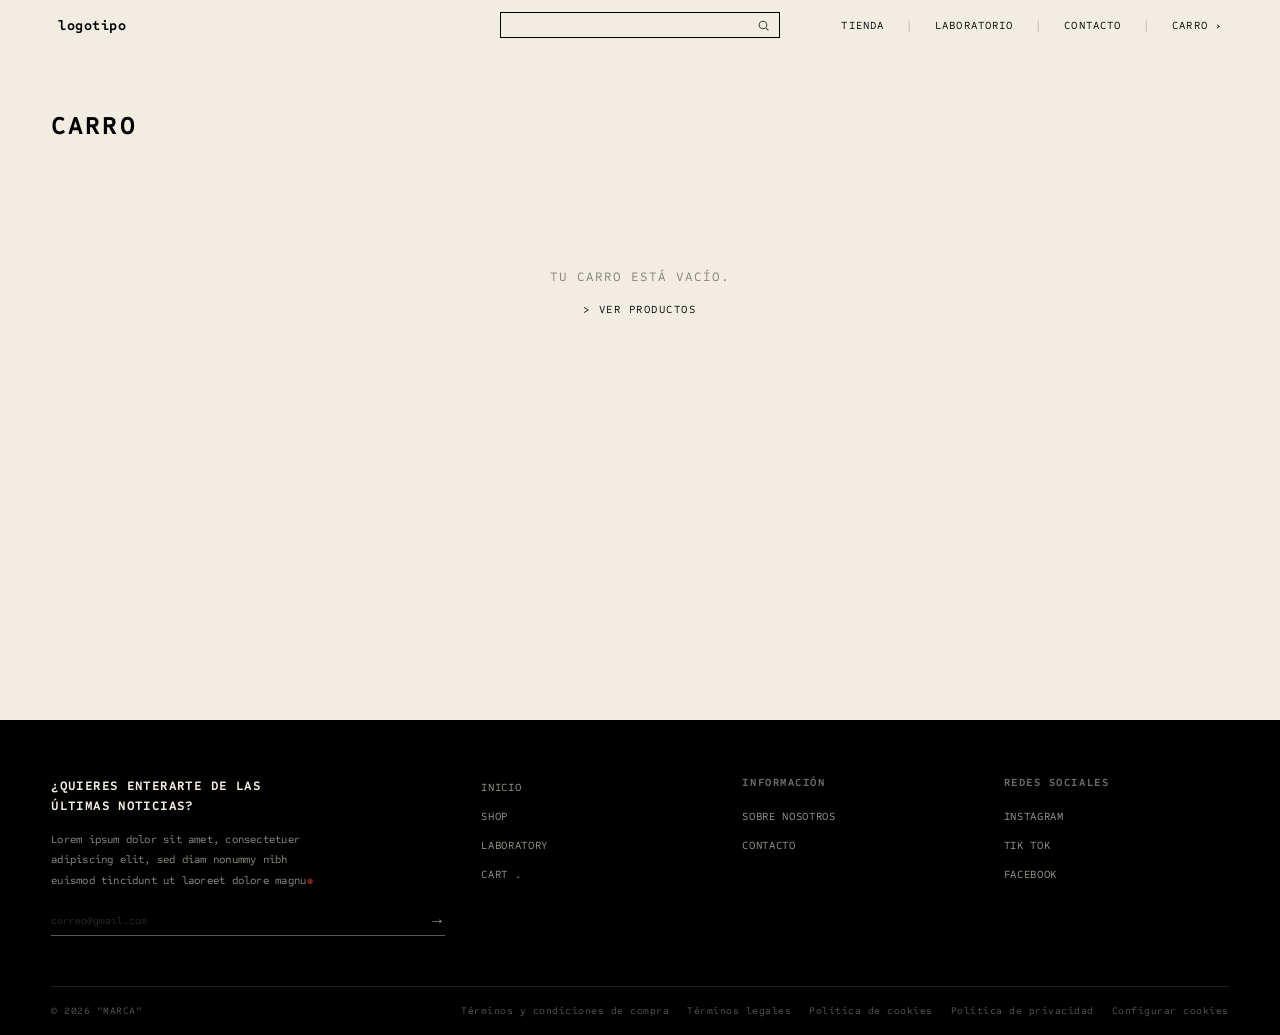
==== commit 68549458: "Add initial implementation of website structure with navbar, product pages, and chat widget" ====
--- a/carro.html
+++ b/carro.html
@@ -51,74 +51,8 @@
             </div>
 
             <div class="carro-sep"></div>
-
-            <!-- Item 1 -->
-            <div class="carro-item reveal" data-id="1">
-                <div class="carro-item-producto">
-                    <div class="carro-item-img">
-                        <img src="imagenes/vol01.jpg" alt="Vol. 01 Las Solanaceas">
-                        <!-- Placeholder: <div class="img-ph" style="height:100%;"></div> -->
-                    </div>
-                    <div class="carro-item-info">
-                        <span class="carro-item-nombre">Vol. 01 Las Solanaceas</span>
-                        <span class="carro-item-variante">Membresía Básica</span>
-                        <button class="carro-item-eliminar" data-id="1">Eliminar</button>
-                    </div>
-                </div>
-                <span class="carro-item-precio">€ 20.5</span>
-                <div class="carro-cantidad">
-                    <button class="carro-cant-btn" data-action="restar" data-id="1">−</button>
-                    <span class="carro-cant-num">1</span>
-                    <button class="carro-cant-btn" data-action="sumar" data-id="1">+</button>
-                </div>
-                <span class="carro-item-total">€ 20.5</span>
-            </div>
-
-            <div class="carro-sep"></div>
-
-            <!-- Item 2 -->
-            <div class="carro-item reveal" data-id="2">
-                <div class="carro-item-producto">
-                    <div class="carro-item-img">
-                        <img src="imagenes/vol02.jpg" alt="Vol. 02 Las Solanaceas">
-                    </div>
-                    <div class="carro-item-info">
-                        <span class="carro-item-nombre">Vol. 02 Las Solanaceas</span>
-                        <span class="carro-item-variante">Membresía Plus</span>
-                        <button class="carro-item-eliminar" data-id="2">Eliminar</button>
-                    </div>
-                </div>
-                <span class="carro-item-precio">€ 20.5</span>
-                <div class="carro-cantidad">
-                    <button class="carro-cant-btn" data-action="restar" data-id="2">−</button>
-                    <span class="carro-cant-num">1</span>
-                    <button class="carro-cant-btn" data-action="sumar" data-id="2">+</button>
-                </div>
-                <span class="carro-item-total">€ 20.5</span>
-            </div>
-
-            <div class="carro-sep"></div>
-
-            <!-- Item 3 -->
-            <div class="carro-item reveal" data-id="3">
-                <div class="carro-item-producto">
-                    <div class="carro-item-img">
-                        <img src="imagenes/vol03.jpg" alt="Vol. 03 Las Solanaceas">
-                    </div>
-                    <div class="carro-item-info">
-                        <span class="carro-item-nombre">Vol. 03 Las Solanaceas</span>
-                        <span class="carro-item-variante">Gratuita</span>
-                        <button class="carro-item-eliminar" data-id="3">Eliminar</button>
-                    </div>
-                </div>
-                <span class="carro-item-precio">€ 20.5</span>
-                <div class="carro-cantidad">
-                    <button class="carro-cant-btn" data-action="restar" data-id="3">−</button>
-                    <span class="carro-cant-num">1</span>
-                    <button class="carro-cant-btn" data-action="sumar" data-id="3">+</button>
-                </div>
-                <span class="carro-item-total">€ 20.5</span>
-            </div>
+            <!-- Contenedor dinámico que rellenará cart.js -->
+            <div id="carro-items-list"></div>
 
             <div class="carro-sep"></div>
 
@@ -249,11 +183,11 @@
     <div class="footer-bottom">
         <span>© 2026 "MARCA"</span>
         <div class="footer-bottom-links">
-            <a href="#">Términos y condiciones de compra</a>
-            <a href="#">Términos legales</a>
-            <a href="#">Política de cookies</a>
-            <a href="#">Política de privacidad</a>
-            <a href="#">Configurar cookies</a>
+            <a href="legal.html">Términos y condiciones de compra</a>
+            <a href="legal.html">Términos legales</a>
+            <a href="cookies.html">Política de cookies</a>
+            <a href="privacidad.html">Política de privacidad</a>
+            <a href="cookies.html">Configurar cookies</a>
         </div>
     </div>
 </footer>
@@ -274,6 +208,7 @@
 </div>
 
 <script src="java.js"></script>
+<script src="cart.js"></script>
 <script src="chat.js"></script>
 </body>
 </html>
--- a/CSS.css
+++ b/CSS.css
@@ -3835,6 +3835,57 @@
     opacity: 1;
 }
 
+/* ── CARRITO: Animaciones de feedback ── */
+.cart-toast {
+    position: fixed;
+    bottom: 80px;
+    right: 20px;
+    background: var(--dark);
+    color: var(--cream);
+    padding: 14px 20px;
+    font-family: var(--mono);
+    font-size: 11px;
+    border-radius: 2px;
+    z-index: 200;
+    opacity: 0;
+    transform: translateY(20px);
+    transition: opacity 0.3s, transform 0.3s;
+    pointer-events: none;
+}
+
+.cart-toast.visible {
+    opacity: 1;
+    transform: translateY(0);
+}
+
+/* Botón añadir con animación */
+[class*="btn-carrito"] {
+    position: relative;
+    overflow: hidden;
+}
+
+[class*="btn-carrito"].added {
+    background: var(--accent) !important;
+    color: var(--cream) !important;
+    animation: cartBtnPulse 0.8s ease-out;
+}
+
+@keyframes cartBtnPulse {
+    0% { transform: scale(1); }
+    50% { transform: scale(1.05); }
+    100% { transform: scale(1); }
+}
+
+/* Flash en carrito del navbar */
+.cart-link.cart-flash {
+    animation: flashLink 0.9s ease-in-out;
+}
+
+@keyframes flashLink {
+    0%, 100% { opacity: 1; }
+    50% { opacity: 0.4; }
+}
+
 /* ── Responsive ── */
 @media (max-width: 900px) {
     .lab-int-grid {
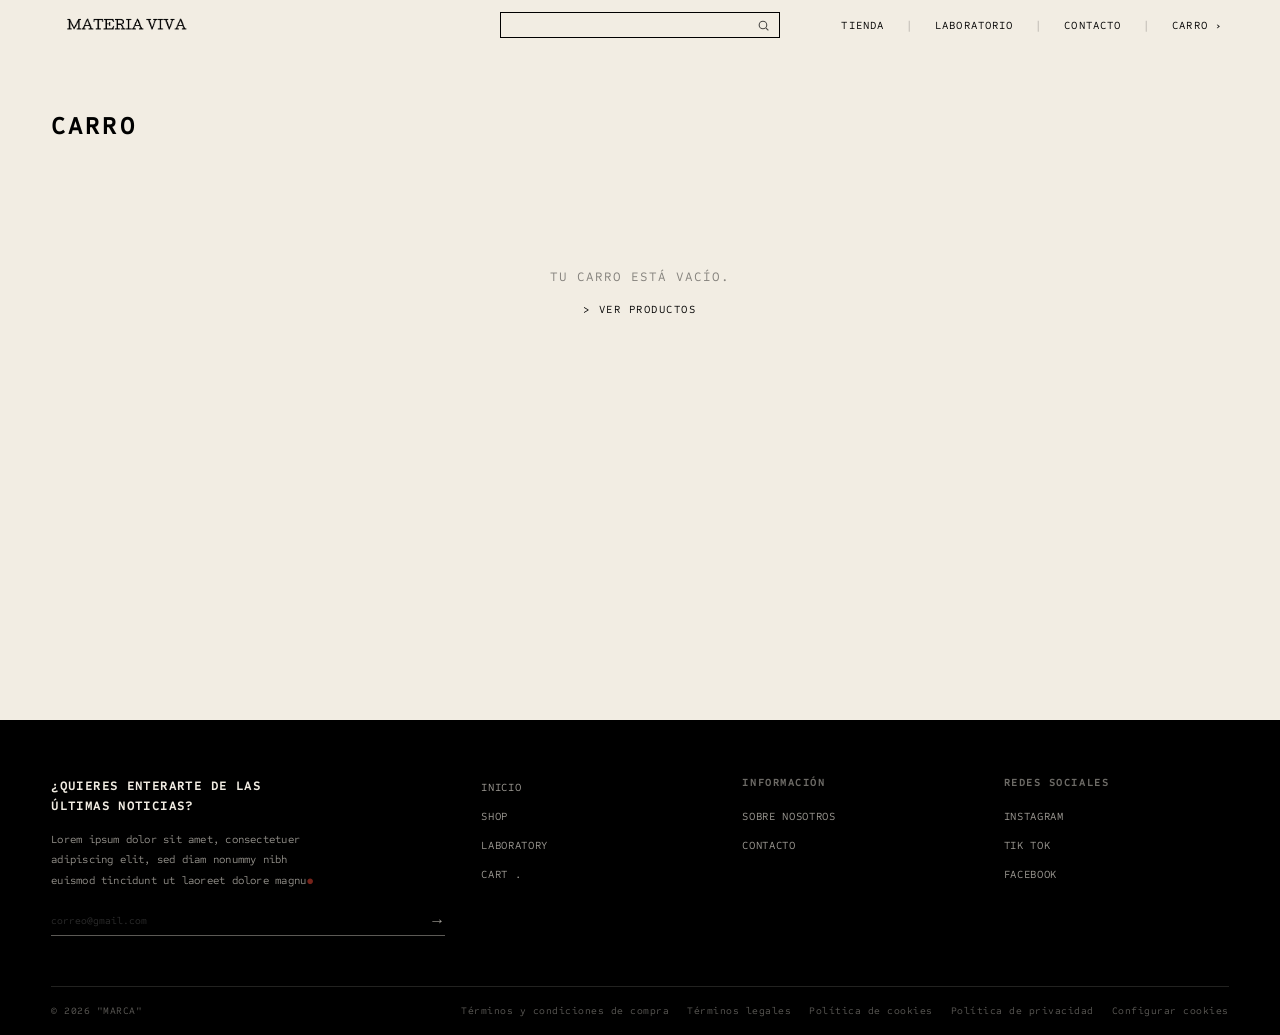
==== commit 3fed7c4d: "Add initial implementation of website structure with navbar, product pages, and chat widget" ====
--- a/carro.html
+++ b/carro.html
@@ -11,7 +11,10 @@
 
 <!-- NAVBAR (copiado de INICIO.html) -->
 <nav id="navbar" class="on-light">
-    <a href="index.html" class="nav-logo">logotipo</a>
+    <a href="index.html" class="nav-logo">
+        <img class="logo-dark" src="imagenes/logo.png" alt="MARCA logo">
+        <img class="logo-light" src="imagenes/logoblanco.png" alt="MARCA logo blanco">
+    </a>
 
     <div class="nav-center">
         <input type="text" placeholder="" aria-label="Buscar">
--- a/CSS.css
+++ b/CSS.css
@@ -63,6 +63,21 @@
     transition: opacity 0.2s;
 }
 
+/* Logo image sizing: use a proportional image aligned top-left and prevent it from being too large */
+.nav-logo img {
+    display: block;
+    height: 40px; /* default height for desktop */
+    max-height: 48px;
+    width: auto;
+    vertical-align: middle;
+}
+
+/* Show/hide dark/white logo variants depending on navbar theme */
+.nav-logo .logo-light { display: none; }
+.nav-logo .logo-dark  { display: inline-block; }
+.on-dark .nav-logo .logo-light { display: inline-block; }
+.on-dark .nav-logo .logo-dark  { display: none; }
+
 .nav-center {
     position: absolute;
     left: 50%;
@@ -188,6 +203,12 @@
     object-fit: cover;
 }
 
+ /* Asegurar que videos funcionen correctamente como fondo */
+ video.hero-bg-img {
+     display: block;
+     object-position: center;
+ }
+
 /* Textos flotantes genéricos */
 .hero-text {
     position: absolute;
@@ -209,11 +230,13 @@
     top: 20%;
     right: 30%;
     text-align: right;
+    color: #ffffff;
 }
 
 .ht-center {
     top: 68%;
     left: 36%;
+    color: #ffffff;
 }
 
 .ht-botright {
@@ -221,6 +244,7 @@
     right: 15%;
     text-align: right;
     font-size: 12px;
+    color: #ffffff;
 }
 
 /* Bloque izquierdo: texto + botón */
@@ -232,6 +256,7 @@
     display: flex;
     flex-direction: column;
     gap: 22px;
+    color: #ffffff;
 }
 
 .hero-left-block p {
@@ -516,6 +541,22 @@
     align-items: start;
 }
 
+/* Prevent product links from showing default visited (purple) color */
+.latest-grid a:link,
+.latest-grid a:visited,
+.latest-item a:link,
+.latest-item a:visited,
+.latest-link:link,
+.latest-link:visited {
+    color: inherit;
+}
+
+/* Also ensure tienda grid links keep inherited color when visited */
+.tienda-grid a:link,
+.tienda-grid a:visited {
+    color: inherit;
+}
+
 .latest-item {
     display: flex;
     flex-direction: column;
@@ -761,6 +802,101 @@
 
 .footer-bottom-links a:hover {
     opacity: 0.75;
+}
+
+/* Footer responsive */
+@media (max-width: 768px) {
+    footer {
+        padding: 40px 3% 0;
+    }
+
+    .footer-top {
+        grid-template-columns: 1fr;
+        gap: 24px;
+        padding-bottom: 30px;
+    }
+
+    .footer-newsletter {
+        margin-bottom: 16px;
+    }
+
+    .footer-newsletter p {
+        font-size: 12px;
+    }
+
+    .footer-newsletter small {
+        font-size: 10px;
+    }
+
+    .footer-col h4 {
+        font-size: 10px;
+    }
+
+    .footer-nav-list a {
+        font-size: 10px;
+    }
+
+    .footer-bottom {
+        flex-direction: column;
+        gap: 16px;
+        font-size: 9px;
+        padding: 16px 0;
+    }
+
+    .footer-bottom-links {
+        flex-direction: column;
+        gap: 8px;
+        width: 100%;
+    }
+
+    .footer-bottom-links a {
+        font-size: 9px;
+    }
+}
+
+@media (max-width: 480px) {
+    footer {
+        padding: 30px 2% 0;
+    }
+
+    .footer-top {
+        gap: 16px;
+        padding-bottom: 20px;
+    }
+
+    .footer-newsletter p {
+        font-size: 11px;
+    }
+
+    .footer-newsletter small {
+        font-size: 9px;
+        line-height: 1.6;
+    }
+
+    .footer-email-row input {
+        font-size: 9px;
+    }
+
+    .footer-col h4 {
+        font-size: 9px;
+        margin-bottom: 10px;
+    }
+
+    .footer-nav-list a {
+        font-size: 9px;
+    }
+
+    .footer-nav-list li {
+        margin-bottom: 8px;
+    }
+
+    .footer-bottom {
+        padding: 12px 0;
+    }
+
+    .footer-bottom-links a {
+        font-size: 8px;
+    }
 }
 
 
@@ -817,6 +953,10 @@
     .nav-logo {
         font-size: 12px;
     }
+    .nav-logo img {
+        height: 32px;
+        max-height: 36px;
+    }
 
     .nav-center {
         display: none; /* Ocultar búsqueda en móviles */
@@ -997,6 +1137,11 @@
 @media (max-width: 480px) {
     #navbar {
         padding: 0 15px;
+    }
+
+    .nav-logo img {
+        height: 28px;
+        max-height: 32px;
     }
 
     .nav-links {
@@ -1190,7 +1335,7 @@
 /* Si usas imagen real: */
 .lab-img-wrap img {
     width: 100%;
-    height: 100%;
+    aspect-ratio: 1.2;
     display: block;
     object-fit: cover;
     filter: brightness(0.95) contrast(1.05);
@@ -3886,62 +4031,3 @@
     50% { opacity: 0.4; }
 }
 
-/* ── Responsive ── */
-@media (max-width: 900px) {
-    .lab-int-grid {
-        grid-template-columns: repeat(2, 1fr);
-    }
-
-    .lab-int-card-grande {
-        grid-column: 1 / 3;
-        grid-row: auto;
-    }
-
-    .lab-int-card-exclusivo {
-        grid-column: 1 / 3;
-    }
-}
-
-@media (max-width: 768px) {
-    .lab-login-card {
-        padding: 36px 28px 32px;
-    }
-
-    .lab-login-titulo {
-        font-size: 16px;
-    }
-
-    .lab-int-header {
-        flex-direction: column;
-        align-items: flex-start;
-    }
-
-    .lab-int-header-meta {
-        align-items: flex-start;
-    }
-}
-
-@media (max-width: 600px) {
-    .lab-int-grid {
-        grid-template-columns: 1fr;
-    }
-
-    .lab-int-card-grande,
-    .lab-int-card-exclusivo {
-        grid-column: 1;
-    }
-
-    .lab-login-card {
-        padding: 28px 20px 26px;
-    }
-
-    .lab-input {
-        font-size: 10px;
-        padding: 14px 14px;
-    }
-
-    .lab-btn-entrar {
-        font-size: 10px;
-        padding: 14px;
-    }
-}
